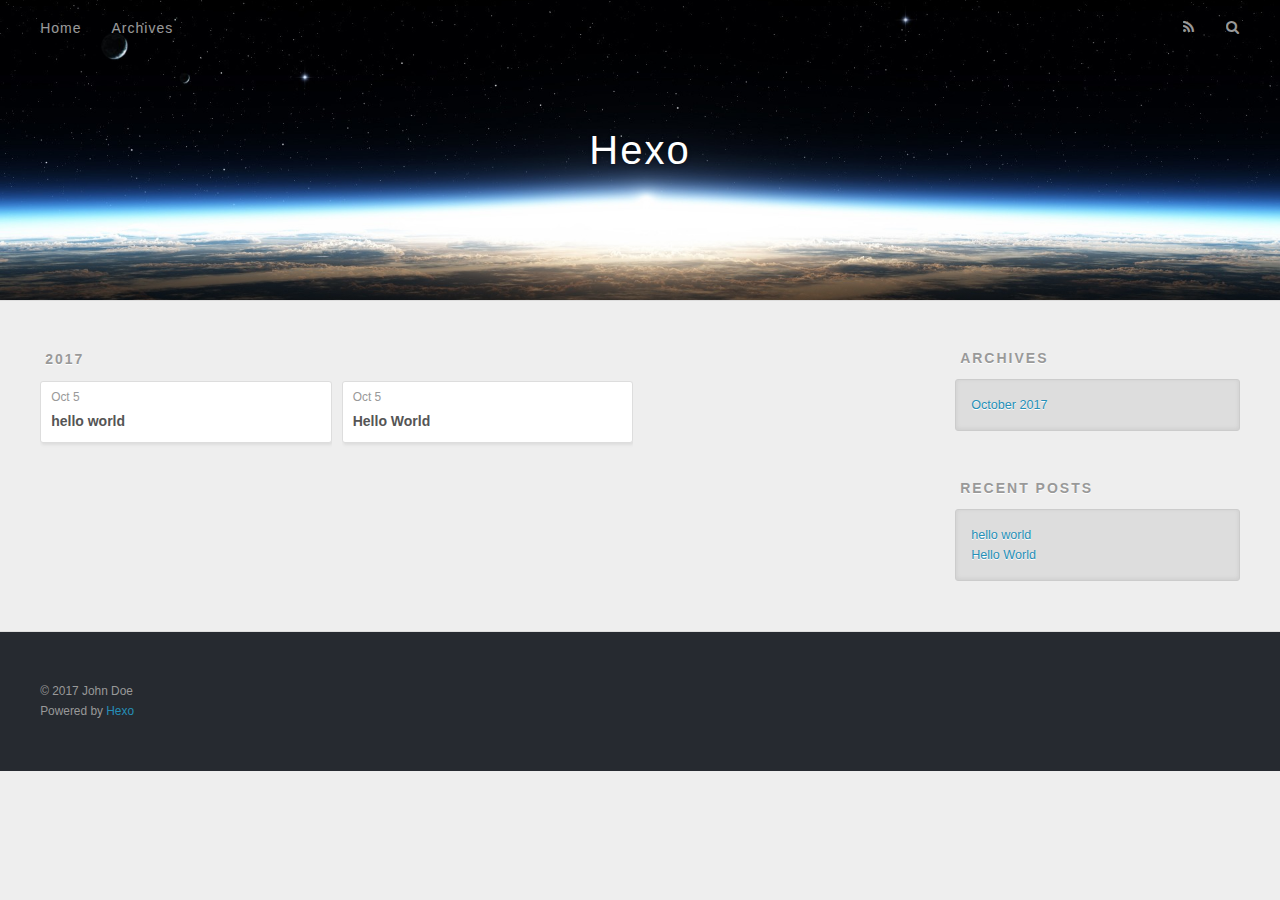
==== archives/index.html @ a2a3418a "Site updated: 2017-10-05 21:39:11" ====
<!DOCTYPE html>
<html>
<head>
  <meta charset="utf-8">
  
  <title>Archives | Hexo</title>
  <meta name="viewport" content="width=device-width, initial-scale=1, maximum-scale=1">
  <meta property="og:type" content="website">
<meta property="og:title" content="Hexo">
<meta property="og:url" content="http://yoursite.com/archives/index.html">
<meta property="og:site_name" content="Hexo">
<meta name="twitter:card" content="summary">
<meta name="twitter:title" content="Hexo">
  
    <link rel="alternate" href="/atom.xml" title="Hexo" type="application/atom+xml">
  
  
    <link rel="icon" href="/favicon.png">
  
  
    <link href="//fonts.googleapis.com/css?family=Source+Code+Pro" rel="stylesheet" type="text/css">
  
  <link rel="stylesheet" href="/css/style.css">
  

</head>

<body>
  <div id="container">
    <div id="wrap">
      <header id="header">
  <div id="banner"></div>
  <div id="header-outer" class="outer">
    <div id="header-title" class="inner">
      <h1 id="logo-wrap">
        <a href="/" id="logo">Hexo</a>
      </h1>
      
    </div>
    <div id="header-inner" class="inner">
      <nav id="main-nav">
        <a id="main-nav-toggle" class="nav-icon"></a>
        
          <a class="main-nav-link" href="/">Home</a>
        
          <a class="main-nav-link" href="/archives">Archives</a>
        
      </nav>
      <nav id="sub-nav">
        
          <a id="nav-rss-link" class="nav-icon" href="/atom.xml" title="RSS Feed"></a>
        
        <a id="nav-search-btn" class="nav-icon" title="Search"></a>
      </nav>
      <div id="search-form-wrap">
        <form action="//google.com/search" method="get" accept-charset="UTF-8" class="search-form"><input type="search" name="q" class="search-form-input" placeholder="Search"><button type="submit" class="search-form-submit">&#xF002;</button><input type="hidden" name="sitesearch" value="http://yoursite.com"></form>
      </div>
    </div>
  </div>
</header>
      <div class="outer">
        <section id="main">
  
  
    
    
      
      
      <section class="archives-wrap">
        <div class="archive-year-wrap">
          <a href="/archives/2017" class="archive-year">2017</a>
        </div>
        <div class="archives">
    
    <article class="archive-article archive-type-post">
  <div class="archive-article-inner">
    <header class="archive-article-header">
      <a href="/2017/10/05/hello-world-1/" class="archive-article-date">
  <time datetime="2017-10-05T12:43:26.000Z" itemprop="datePublished">Oct 5</time>
</a>
      
  
    <h1 itemprop="name">
      <a class="archive-article-title" href="/2017/10/05/hello-world-1/">hello world</a>
    </h1>
  

    </header>
  </div>
</article>
  
    
    
    <article class="archive-article archive-type-post">
  <div class="archive-article-inner">
    <header class="archive-article-header">
      <a href="/2017/10/05/hello-world/" class="archive-article-date">
  <time datetime="2017-10-05T12:37:55.850Z" itemprop="datePublished">Oct 5</time>
</a>
      
  
    <h1 itemprop="name">
      <a class="archive-article-title" href="/2017/10/05/hello-world/">Hello World</a>
    </h1>
  

    </header>
  </div>
</article>
  
  
    </div></section>
  

</section>
        
          <aside id="sidebar">
  
    

  
    

  
    
  
    
  <div class="widget-wrap">
    <h3 class="widget-title">Archives</h3>
    <div class="widget">
      <ul class="archive-list"><li class="archive-list-item"><a class="archive-list-link" href="/archives/2017/10/">October 2017</a></li></ul>
    </div>
  </div>


  
    
  <div class="widget-wrap">
    <h3 class="widget-title">Recent Posts</h3>
    <div class="widget">
      <ul>
        
          <li>
            <a href="/2017/10/05/hello-world-1/">hello world</a>
          </li>
        
          <li>
            <a href="/2017/10/05/hello-world/">Hello World</a>
          </li>
        
      </ul>
    </div>
  </div>

  
</aside>
        
      </div>
      <footer id="footer">
  
  <div class="outer">
    <div id="footer-info" class="inner">
      &copy; 2017 John Doe<br>
      Powered by <a href="http://hexo.io/" target="_blank">Hexo</a>
    </div>
  </div>
</footer>
    </div>
    <nav id="mobile-nav">
  
    <a href="/" class="mobile-nav-link">Home</a>
  
    <a href="/archives" class="mobile-nav-link">Archives</a>
  
</nav>
    

<script src="//ajax.googleapis.com/ajax/libs/jquery/2.0.3/jquery.min.js"></script>


  <link rel="stylesheet" href="/fancybox/jquery.fancybox.css">
  <script src="/fancybox/jquery.fancybox.pack.js"></script>


<script src="/js/script.js"></script>

  </div>
</body>
</html>
---- css/style.css ----
body {
  width: 100%;
}
body:before,
body:after {
  content: "";
  display: table;
}
body:after {
  clear: both;
}
html,
body,
div,
span,
applet,
object,
iframe,
h1,
h2,
h3,
h4,
h5,
h6,
p,
blockquote,
pre,
a,
abbr,
acronym,
address,
big,
cite,
code,
del,
dfn,
em,
img,
ins,
kbd,
q,
s,
samp,
small,
strike,
strong,
sub,
sup,
tt,
var,
dl,
dt,
dd,
ol,
ul,
li,
fieldset,
form,
label,
legend,
table,
caption,
tbody,
tfoot,
thead,
tr,
th,
td {
  margin: 0;
  padding: 0;
  border: 0;
  outline: 0;
  font-weight: inherit;
  font-style: inherit;
  font-family: inherit;
  font-size: 100%;
  vertical-align: baseline;
}
body {
  line-height: 1;
  color: #000;
  background: #fff;
}
ol,
ul {
  list-style: none;
}
table {
  border-collapse: separate;
  border-spacing: 0;
  vertical-align: middle;
}
caption,
th,
td {
  text-align: left;
  font-weight: normal;
  vertical-align: middle;
}
a img {
  border: none;
}
input,
button {
  margin: 0;
  padding: 0;
}
input::-moz-focus-inner,
button::-moz-focus-inner {
  border: 0;
  padding: 0;
}
@font-face {
  font-family: FontAwesome;
  font-style: normal;
  font-weight: normal;
  src: url("fonts/fontawesome-webfont.eot?v=#4.0.3");
  src: url("fonts/fontawesome-webfont.eot?#iefix&v=#4.0.3") format("embedded-opentype"), url("fonts/fontawesome-webfont.woff?v=#4.0.3") format("woff"), url("fonts/fontawesome-webfont.ttf?v=#4.0.3") format("truetype"), url("fonts/fontawesome-webfont.svg#fontawesomeregular?v=#4.0.3") format("svg");
}
html,
body,
#container {
  height: 100%;
}
body {
  background: #eee;
  font: 14px "Helvetica Neue", Helvetica, Arial, sans-serif;
  -webkit-text-size-adjust: 100%;
}
.outer {
  max-width: 1220px;
  margin: 0 auto;
  padding: 0 20px;
}
.outer:before,
.outer:after {
  content: "";
  display: table;
}
.outer:after {
  clear: both;
}
.inner {
  display: inline;
  float: left;
  width: 98.33333333333333%;
  margin: 0 0.833333333333333%;
}
.left,
.alignleft {
  float: left;
}
.right,
.alignright {
  float: right;
}
.clear {
  clear: both;
}
#container {
  position: relative;
}
.mobile-nav-on {
  overflow: hidden;
}
#wrap {
  height: 100%;
  width: 100%;
  position: absolute;
  top: 0;
  left: 0;
  -webkit-transition: 0.2s ease-out;
  -moz-transition: 0.2s ease-out;
  -ms-transition: 0.2s ease-out;
  transition: 0.2s ease-out;
  z-index: 1;
  background: #eee;
}
.mobile-nav-on #wrap {
  left: 280px;
}
@media screen and (min-width: 768px) {
  #main {
    display: inline;
    float: left;
    width: 73.33333333333333%;
    margin: 0 0.833333333333333%;
  }
}
.article-date,
.article-category-link,
.archive-year,
.widget-title {
  text-decoration: none;
  text-transform: uppercase;
  letter-spacing: 2px;
  color: #999;
  margin-bottom: 1em;
  margin-left: 5px;
  line-height: 1em;
  text-shadow: 0 1px #fff;
  font-weight: bold;
}
.article-inner,
.archive-article-inner {
  background: #fff;
  -webkit-box-shadow: 1px 2px 3px #ddd;
  box-shadow: 1px 2px 3px #ddd;
  border: 1px solid #ddd;
  border-radius: 3px;
}
.article-entry h1,
.widget h1 {
  font-size: 2em;
}
.article-entry h2,
.widget h2 {
  font-size: 1.5em;
}
.article-entry h3,
.widget h3 {
  font-size: 1.3em;
}
.article-entry h4,
.widget h4 {
  font-size: 1.2em;
}
.article-entry h5,
.widget h5 {
  font-size: 1em;
}
.article-entry h6,
.widget h6 {
  font-size: 1em;
  color: #999;
}
.article-entry hr,
.widget hr {
  border: 1px dashed #ddd;
}
.article-entry strong,
.widget strong {
  font-weight: bold;
}
.article-entry em,
.widget em,
.article-entry cite,
.widget cite {
  font-style: italic;
}
.article-entry sup,
.widget sup,
.article-entry sub,
.widget sub {
  font-size: 0.75em;
  line-height: 0;
  position: relative;
  vertical-align: baseline;
}
.article-entry sup,
.widget sup {
  top: -0.5em;
}
.article-entry sub,
.widget sub {
  bottom: -0.2em;
}
.article-entry small,
.widget small {
  font-size: 0.85em;
}
.article-entry acronym,
.widget acronym,
.article-entry abbr,
.widget abbr {
  border-bottom: 1px dotted;
}
.article-entry ul,
.widget ul,
.article-entry ol,
.widget ol,
.article-entry dl,
.widget dl {
  margin: 0 20px;
  line-height: 1.6em;
}
.article-entry ul ul,
.widget ul ul,
.article-entry ol ul,
.widget ol ul,
.article-entry ul ol,
.widget ul ol,
.article-entry ol ol,
.widget ol ol {
  margin-top: 0;
  margin-bottom: 0;
}
.article-entry ul,
.widget ul {
  list-style: disc;
}
.article-entry ol,
.widget ol {
  list-style: decimal;
}
.article-entry dt,
.widget dt {
  font-weight: bold;
}
#header {
  height: 300px;
  position: relative;
  border-bottom: 1px solid #ddd;
}
#header:before,
#header:after {
  content: "";
  position: absolute;
  left: 0;
  right: 0;
  height: 40px;
}
#header:before {
  top: 0;
  background: -webkit-linear-gradient(rgba(0,0,0,0.2), transparent);
  background: -moz-linear-gradient(rgba(0,0,0,0.2), transparent);
  background: -ms-linear-gradient(rgba(0,0,0,0.2), transparent);
  background: linear-gradient(rgba(0,0,0,0.2), transparent);
}
#header:after {
  bottom: 0;
  background: -webkit-linear-gradient(transparent, rgba(0,0,0,0.2));
  background: -moz-linear-gradient(transparent, rgba(0,0,0,0.2));
  background: -ms-linear-gradient(transparent, rgba(0,0,0,0.2));
  background: linear-gradient(transparent, rgba(0,0,0,0.2));
}
#header-outer {
  height: 100%;
  position: relative;
}
#header-inner {
  position: relative;
  overflow: hidden;
}
#banner {
  position: absolute;
  top: 0;
  left: 0;
  width: 100%;
  height: 100%;
  background: url("images/banner.jpg") center #000;
  -webkit-background-size: cover;
  -moz-background-size: cover;
  background-size: cover;
  z-index: -1;
}
#header-title {
  text-align: center;
  height: 40px;
  position: absolute;
  top: 50%;
  left: 0;
  margin-top: -20px;
}
#logo,
#subtitle {
  text-decoration: none;
  color: #fff;
  font-weight: 300;
  text-shadow: 0 1px 4px rgba(0,0,0,0.3);
}
#logo {
  font-size: 40px;
  line-height: 40px;
  letter-spacing: 2px;
}
#subtitle {
  font-size: 16px;
  line-height: 16px;
  letter-spacing: 1px;
}
#subtitle-wrap {
  margin-top: 16px;
}
#main-nav {
  float: left;
  margin-left: -15px;
}
.nav-icon,
.main-nav-link {
  float: left;
  color: #fff;
  opacity: 0.6;
  text-decoration: none;
  text-shadow: 0 1px rgba(0,0,0,0.2);
  -webkit-transition: opacity 0.2s;
  -moz-transition: opacity 0.2s;
  -ms-transition: opacity 0.2s;
  transition: opacity 0.2s;
  display: block;
  padding: 20px 15px;
}
.nav-icon:hover,
.main-nav-link:hover {
  opacity: 1;
}
.nav-icon {
  font-family: FontAwesome;
  text-align: center;
  font-size: 14px;
  width: 14px;
  height: 14px;
  padding: 20px 15px;
  position: relative;
  cursor: pointer;
}
.main-nav-link {
  font-weight: 300;
  letter-spacing: 1px;
}
@media screen and (max-width: 479px) {
  .main-nav-link {
    display: none;
  }
}
#main-nav-toggle {
  display: none;
}
#main-nav-toggle:before {
  content: "\f0c9";
}
@media screen and (max-width: 479px) {
  #main-nav-toggle {
    display: block;
  }
}
#sub-nav {
  float: right;
  margin-right: -15px;
}
#nav-rss-link:before {
  content: "\f09e";
}
#nav-search-btn:before {
  content: "\f002";
}
#search-form-wrap {
  position: absolute;
  top: 15px;
  width: 150px;
  height: 30px;
  right: -150px;
  opacity: 0;
  -webkit-transition: 0.2s ease-out;
  -moz-transition: 0.2s ease-out;
  -ms-transition: 0.2s ease-out;
  transition: 0.2s ease-out;
}
#search-form-wrap.on {
  opacity: 1;
  right: 0;
}
@media screen and (max-width: 479px) {
  #search-form-wrap {
    width: 100%;
    right: -100%;
  }
}
.search-form {
  position: absolute;
  top: 0;
  left: 0;
  right: 0;
  background: #fff;
  padding: 5px 15px;
  border-radius: 15px;
  -webkit-box-shadow: 0 0 10px rgba(0,0,0,0.3);
  box-shadow: 0 0 10px rgba(0,0,0,0.3);
}
.search-form-input {
  border: none;
  background: none;
  color: #555;
  width: 100%;
  font: 13px "Helvetica Neue", Helvetica, Arial, sans-serif;
  outline: none;
}
.search-form-input::-webkit-search-results-decoration,
.search-form-input::-webkit-search-cancel-button {
  -webkit-appearance: none;
}
.search-form-submit {
  position: absolute;
  top: 50%;
  right: 10px;
  margin-top: -7px;
  font: 13px FontAwesome;
  border: none;
  background: none;
  color: #bbb;
  cursor: pointer;
}
.search-form-submit:hover,
.search-form-submit:focus {
  color: #777;
}
.article {
  margin: 50px 0;
}
.article-inner {
  overflow: hidden;
}
.article-meta:before,
.article-meta:after {
  content: "";
  display: table;
}
.article-meta:after {
  clear: both;
}
.article-date {
  float: left;
}
.article-category {
  float: left;
  line-height: 1em;
  color: #ccc;
  text-shadow: 0 1px #fff;
  margin-left: 8px;
}
.article-category:before {
  content: "\2022";
}
.article-category-link {
  margin: 0 12px 1em;
}
.article-header {
  padding: 20px 20px 0;
}
.article-title {
  text-decoration: none;
  font-size: 2em;
  font-weight: bold;
  color: #555;
  line-height: 1.1em;
  -webkit-transition: color 0.2s;
  -moz-transition: color 0.2s;
  -ms-transition: color 0.2s;
  transition: color 0.2s;
}
a.article-title:hover {
  color: #258fb8;
}
.article-entry {
  color: #555;
  padding: 0 20px;
}
.article-entry:before,
.article-entry:after {
  content: "";
  display: table;
}
.article-entry:after {
  clear: both;
}
.article-entry p,
.article-entry table {
  line-height: 1.6em;
  margin: 1.6em 0;
}
.article-entry h1,
.article-entry h2,
.article-entry h3,
.article-entry h4,
.article-entry h5,
.article-entry h6 {
  font-weight: bold;
}
.article-entry h1,
.article-entry h2,
.article-entry h3,
.article-entry h4,
.article-entry h5,
.article-entry h6 {
  line-height: 1.1em;
  margin: 1.1em 0;
}
.article-entry a {
  color: #258fb8;
  text-decoration: none;
}
.article-entry a:hover {
  text-decoration: underline;
}
.article-entry ul,
.article-entry ol,
.article-entry dl {
  margin-top: 1.6em;
  margin-bottom: 1.6em;
}
.article-entry img,
.article-entry video {
  max-width: 100%;
  height: auto;
  display: block;
  margin: auto;
}
.article-entry iframe {
  border: none;
}
.article-entry table {
  width: 100%;
  border-collapse: collapse;
  border-spacing: 0;
}
.article-entry th {
  font-weight: bold;
  border-bottom: 3px solid #ddd;
  padding-bottom: 0.5em;
}
.article-entry td {
  border-bottom: 1px solid #ddd;
  padding: 10px 0;
}
.article-entry blockquote {
  font-family: Georgia, "Times New Roman", serif;
  font-size: 1.4em;
  margin: 1.6em 20px;
  text-align: center;
}
.article-entry blockquote footer {
  font-size: 14px;
  margin: 1.6em 0;
  font-family: "Helvetica Neue", Helvetica, Arial, sans-serif;
}
.article-entry blockquote footer cite:before {
  content: "—";
  padding: 0 0.5em;
}
.article-entry .pullquote {
  text-align: left;
  width: 45%;
  margin: 0;
}
.article-entry .pullquote.left {
  margin-left: 0.5em;
  margin-right: 1em;
}
.article-entry .pullquote.right {
  margin-right: 0.5em;
  margin-left: 1em;
}
.article-entry .caption {
  color: #999;
  display: block;
  font-size: 0.9em;
  margin-top: 0.5em;
  position: relative;
  text-align: center;
}
.article-entry .video-container {
  position: relative;
  padding-top: 56.25%;
  height: 0;
  overflow: hidden;
}
.article-entry .video-container iframe,
.article-entry .video-container object,
.article-entry .video-container embed {
  position: absolute;
  top: 0;
  left: 0;
  width: 100%;
  height: 100%;
  margin-top: 0;
}
.article-more-link a {
  display: inline-block;
  line-height: 1em;
  padding: 6px 15px;
  border-radius: 15px;
  background: #eee;
  color: #999;
  text-shadow: 0 1px #fff;
  text-decoration: none;
}
.article-more-link a:hover {
  background: #258fb8;
  color: #fff;
  text-decoration: none;
  text-shadow: 0 1px #1e7293;
}
.article-footer {
  font-size: 0.85em;
  line-height: 1.6em;
  border-top: 1px solid #ddd;
  padding-top: 1.6em;
  margin: 0 20px 20px;
}
.article-footer:before,
.article-footer:after {
  content: "";
  display: table;
}
.article-footer:after {
  clear: both;
}
.article-footer a {
  color: #999;
  text-decoration: none;
}
.article-footer a:hover {
  color: #555;
}
.article-tag-list-item {
  float: left;
  margin-right: 10px;
}
.article-tag-list-link:before {
  content: "#";
}
.article-comment-link {
  float: right;
}
.article-comment-link:before {
  content: "\f075";
  font-family: FontAwesome;
  padding-right: 8px;
}
.article-share-link {
  cursor: pointer;
  float: right;
  margin-left: 20px;
}
.article-share-link:before {
  content: "\f064";
  font-family: FontAwesome;
  padding-right: 6px;
}
#article-nav {
  position: relative;
}
#article-nav:before,
#article-nav:after {
  content: "";
  display: table;
}
#article-nav:after {
  clear: both;
}
@media screen and (min-width: 768px) {
  #article-nav {
    margin: 50px 0;
  }
  #article-nav:before {
    width: 8px;
    height: 8px;
    position: absolute;
    top: 50%;
    left: 50%;
    margin-top: -4px;
    margin-left: -4px;
    content: "";
    border-radius: 50%;
    background: #ddd;
    -webkit-box-shadow: 0 1px 2px #fff;
    box-shadow: 0 1px 2px #fff;
  }
}
.article-nav-link-wrap {
  text-decoration: none;
  text-shadow: 0 1px #fff;
  color: #999;
  -webkit-box-sizing: border-box;
  -moz-box-sizing: border-box;
  box-sizing: border-box;
  margin-top: 50px;
  text-align: center;
  display: block;
}
.article-nav-link-wrap:hover {
  color: #555;
}
@media screen and (min-width: 768px) {
  .article-nav-link-wrap {
    width: 50%;
    margin-top: 0;
  }
}
@media screen and (min-width: 768px) {
  #article-nav-newer {
    float: left;
    text-align: right;
    padding-right: 20px;
  }
}
@media screen and (min-width: 768px) {
  #article-nav-older {
    float: right;
    text-align: left;
    padding-left: 20px;
  }
}
.article-nav-caption {
  text-transform: uppercase;
  letter-spacing: 2px;
  color: #ddd;
  line-height: 1em;
  font-weight: bold;
}
#article-nav-newer .article-nav-caption {
  margin-right: -2px;
}
.article-nav-title {
  font-size: 0.85em;
  line-height: 1.6em;
  margin-top: 0.5em;
}
.article-share-box {
  position: absolute;
  display: none;
  background: #fff;
  -webkit-box-shadow: 1px 2px 10px rgba(0,0,0,0.2);
  box-shadow: 1px 2px 10px rgba(0,0,0,0.2);
  border-radius: 3px;
  margin-left: -145px;
  overflow: hidden;
  z-index: 1;
}
.article-share-box.on {
  display: block;
}
.article-share-input {
  width: 100%;
  background: none;
  -webkit-box-sizing: border-box;
  -moz-box-sizing: border-box;
  box-sizing: border-box;
  font: 14px "Helvetica Neue", Helvetica, Arial, sans-serif;
  padding: 0 15px;
  color: #555;
  outline: none;
  border: 1px solid #ddd;
  border-radius: 3px 3px 0 0;
  height: 36px;
  line-height: 36px;
}
.article-share-links {
  background: #eee;
}
.article-share-links:before,
.article-share-links:after {
  content: "";
  display: table;
}
.article-share-links:after {
  clear: both;
}
.article-share-twitter,
.article-share-facebook,
.article-share-pinterest,
.article-share-google {
  width: 50px;
  height: 36px;
  display: block;
  float: left;
  position: relative;
  color: #999;
  text-shadow: 0 1px #fff;
}
.article-share-twitter:before,
.article-share-facebook:before,
.article-share-pinterest:before,
.article-share-google:before {
  font-size: 20px;
  font-family: FontAwesome;
  width: 20px;
  height: 20px;
  position: absolute;
  top: 50%;
  left: 50%;
  margin-top: -10px;
  margin-left: -10px;
  text-align: center;
}
.article-share-twitter:hover,
.article-share-facebook:hover,
.article-share-pinterest:hover,
.article-share-google:hover {
  color: #fff;
}
.article-share-twitter:before {
  content: "\f099";
}
.article-share-twitter:hover {
  background: #00aced;
  text-shadow: 0 1px #008abe;
}
.article-share-facebook:before {
  content: "\f09a";
}
.article-share-facebook:hover {
  background: #3b5998;
  text-shadow: 0 1px #2f477a;
}
.article-share-pinterest:before {
  content: "\f0d2";
}
.article-share-pinterest:hover {
  background: #cb2027;
  text-shadow: 0 1px #a21a1f;
}
.article-share-google:before {
  content: "\f0d5";
}
.article-share-google:hover {
  background: #dd4b39;
  text-shadow: 0 1px #be3221;
}
.article-gallery {
  background: #000;
  position: relative;
}
.article-gallery-photos {
  position: relative;
  overflow: hidden;
}
.article-gallery-img {
  display: none;
  max-width: 100%;
}
.article-gallery-img:first-child {
  display: block;
}
.article-gallery-img.loaded {
  position: absolute;
  display: block;
}
.article-gallery-img img {
  display: block;
  max-width: 100%;
  margin: 0 auto;
}
#comments {
  background: #fff;
  -webkit-box-shadow: 1px 2px 3px #ddd;
  box-shadow: 1px 2px 3px #ddd;
  padding: 20px;
  border: 1px solid #ddd;
  border-radius: 3px;
  margin: 50px 0;
}
#comments a {
  color: #258fb8;
}
.archives-wrap {
  margin: 50px 0;
}
.archives:before,
.archives:after {
  content: "";
  display: table;
}
.archives:after {
  clear: both;
}
.archive-year-wrap {
  margin-bottom: 1em;
}
.archives {
  -webkit-column-gap: 10px;
  -moz-column-gap: 10px;
  column-gap: 10px;
}
@media screen and (min-width: 480px) and (max-width: 767px) {
  .archives {
    -webkit-column-count: 2;
    -moz-column-count: 2;
    column-count: 2;
  }
}
@media screen and (min-width: 768px) {
  .archives {
    -webkit-column-count: 3;
    -moz-column-count: 3;
    column-count: 3;
  }
}
.archive-article {
  -webkit-column-break-inside: avoid;
  page-break-inside: avoid;
  overflow: hidden;
  break-inside: avoid-column;
}
.archive-article-inner {
  padding: 10px;
  margin-bottom: 15px;
}
.archive-article-title {
  text-decoration: none;
  font-weight: bold;
  color: #555;
  -webkit-transition: color 0.2s;
  -moz-transition: color 0.2s;
  -ms-transition: color 0.2s;
  transition: color 0.2s;
  line-height: 1.6em;
}
.archive-article-title:hover {
  color: #258fb8;
}
.archive-article-footer {
  margin-top: 1em;
}
.archive-article-date {
  color: #999;
  text-decoration: none;
  font-size: 0.85em;
  line-height: 1em;
  margin-bottom: 0.5em;
  display: block;
}
#page-nav {
  margin: 50px auto;
  background: #fff;
  -webkit-box-shadow: 1px 2px 3px #ddd;
  box-shadow: 1px 2px 3px #ddd;
  border: 1px solid #ddd;
  border-radius: 3px;
  text-align: center;
  color: #999;
  overflow: hidden;
}
#page-nav:before,
#page-nav:after {
  content: "";
  display: table;
}
#page-nav:after {
  clear: both;
}
#page-nav a,
#page-nav span {
  padding: 10px 20px;
  line-height: 1;
  height: 2ex;
}
#page-nav a {
  color: #999;
  text-decoration: none;
}
#page-nav a:hover {
  background: #999;
  color: #fff;
}
#page-nav .prev {
  float: left;
}
#page-nav .next {
  float: right;
}
#page-nav .page-number {
  display: inline-block;
}
@media screen and (max-width: 479px) {
  #page-nav .page-number {
    display: none;
  }
}
#page-nav .current {
  color: #555;
  font-weight: bold;
}
#page-nav .space {
  color: #ddd;
}
#footer {
  background: #262a30;
  padding: 50px 0;
  border-top: 1px solid #ddd;
  color: #999;
}
#footer a {
  color: #258fb8;
  text-decoration: none;
}
#footer a:hover {
  text-decoration: underline;
}
#footer-info {
  line-height: 1.6em;
  font-size: 0.85em;
}
.article-entry pre,
.article-entry .highlight {
  background: #2d2d2d;
  margin: 0 -20px;
  padding: 15px 20px;
  border-style: solid;
  border-color: #ddd;
  border-width: 1px 0;
  overflow: auto;
  color: #ccc;
  line-height: 22.400000000000002px;
}
.article-entry .highlight .gutter pre,
.article-entry .gist .gist-file .gist-data .line-numbers {
  color: #666;
  font-size: 0.85em;
}
.article-entry pre,
.article-entry code {
  font-family: "Source Code Pro", Consolas, Monaco, Menlo, Consolas, monospace;
}
.article-entry code {
  background: #eee;
  text-shadow: 0 1px #fff;
  padding: 0 0.3em;
}
.article-entry pre code {
  background: none;
  text-shadow: none;
  padding: 0;
}
.article-entry .highlight pre {
  border: none;
  margin: 0;
  padding: 0;
}
.article-entry .highlight table {
  margin: 0;
  width: auto;
}
.article-entry .highlight td {
  border: none;
  padding: 0;
}
.article-entry .highlight figcaption {
  font-size: 0.85em;
  color: #999;
  line-height: 1em;
  margin-bottom: 1em;
}
.article-entry .highlight figcaption:before,
.article-entry .highlight figcaption:after {
  content: "";
  display: table;
}
.article-entry .highlight figcaption:after {
  clear: both;
}
.article-entry .highlight figcaption a {
  float: right;
}
.article-entry .highlight .gutter pre {
  text-align: right;
  padding-right: 20px;
}
.article-entry .highlight .line {
  height: 22.400000000000002px;
}
.article-entry .highlight .line.marked {
  background: #515151;
}
.article-entry .gist {
  margin: 0 -20px;
  border-style: solid;
  border-color: #ddd;
  border-width: 1px 0;
  background: #2d2d2d;
  padding: 15px 20px 15px 0;
}
.article-entry .gist .gist-file {
  border: none;
  font-family: "Source Code Pro", Consolas, Monaco, Menlo, Consolas, monospace;
  margin: 0;
}
.article-entry .gist .gist-file .gist-data {
  background: none;
  border: none;
}
.article-entry .gist .gist-file .gist-data .line-numbers {
  background: none;
  border: none;
  padding: 0 20px 0 0;
}
.article-entry .gist .gist-file .gist-data .line-data {
  padding: 0 !important;
}
.article-entry .gist .gist-file .highlight {
  margin: 0;
  padding: 0;
  border: none;
}
.article-entry .gist .gist-file .gist-meta {
  background: #2d2d2d;
  color: #999;
  font: 0.85em "Helvetica Neue", Helvetica, Arial, sans-serif;
  text-shadow: 0 0;
  padding: 0;
  margin-top: 1em;
  margin-left: 20px;
}
.article-entry .gist .gist-file .gist-meta a {
  color: #258fb8;
  font-weight: normal;
}
.article-entry .gist .gist-file .gist-meta a:hover {
  text-decoration: underline;
}
pre .comment,
pre .title {
  color: #999;
}
pre .variable,
pre .attribute,
pre .tag,
pre .regexp,
pre .ruby .constant,
pre .xml .tag .title,
pre .xml .pi,
pre .xml .doctype,
pre .html .doctype,
pre .css .id,
pre .css .class,
pre .css .pseudo {
  color: #f2777a;
}
pre .number,
pre .preprocessor,
pre .built_in,
pre .literal,
pre .params,
pre .constant {
  color: #f99157;
}
pre .class,
pre .ruby .class .title,
pre .css .rules .attribute {
  color: #9c9;
}
pre .string,
pre .value,
pre .inheritance,
pre .header,
pre .ruby .symbol,
pre .xml .cdata {
  color: #9c9;
}
pre .css .hexcolor {
  color: #6cc;
}
pre .function,
pre .python .decorator,
pre .python .title,
pre .ruby .function .title,
pre .ruby .title .keyword,
pre .perl .sub,
pre .javascript .title,
pre .coffeescript .title {
  color: #69c;
}
pre .keyword,
pre .javascript .function {
  color: #c9c;
}
@media screen and (max-width: 479px) {
  #mobile-nav {
    position: absolute;
    top: 0;
    left: 0;
    width: 280px;
    height: 100%;
    background: #191919;
    border-right: 1px solid #fff;
  }
}
@media screen and (max-width: 479px) {
  .mobile-nav-link {
    display: block;
    color: #999;
    text-decoration: none;
    padding: 15px 20px;
    font-weight: bold;
  }
  .mobile-nav-link:hover {
    color: #fff;
  }
}
@media screen and (min-width: 768px) {
  #sidebar {
    display: inline;
    float: left;
    width: 23.333333333333332%;
    margin: 0 0.833333333333333%;
  }
}
.widget-wrap {
  margin: 50px 0;
}
.widget {
  color: #777;
  text-shadow: 0 1px #fff;
  background: #ddd;
  -webkit-box-shadow: 0 -1px 4px #ccc inset;
  box-shadow: 0 -1px 4px #ccc inset;
  border: 1px solid #ccc;
  padding: 15px;
  border-radius: 3px;
}
.widget a {
  color: #258fb8;
  text-decoration: none;
}
.widget a:hover {
  text-decoration: underline;
}
.widget ul ul,
.widget ol ul,
.widget dl ul,
.widget ul ol,
.widget ol ol,
.widget dl ol,
.widget ul dl,
.widget ol dl,
.widget dl dl {
  margin-left: 15px;
  list-style: disc;
}
.widget {
  line-height: 1.6em;
  word-wrap: break-word;
  font-size: 0.9em;
}
.widget ul,
.widget ol {
  list-style: none;
  margin: 0;
}
.widget ul ul,
.widget ol ul,
.widget ul ol,
.widget ol ol {
  margin: 0 20px;
}
.widget ul ul,
.widget ol ul {
  list-style: disc;
}
.widget ul ol,
.widget ol ol {
  list-style: decimal;
}
.category-list-count,
.tag-list-count,
.archive-list-count {
  padding-left: 5px;
  color: #999;
  font-size: 0.85em;
}
.category-list-count:before,
.tag-list-count:before,
.archive-list-count:before {
  content: "(";
}
.category-list-count:after,
.tag-list-count:after,
.archive-list-count:after {
  content: ")";
}
.tagcloud a {
  margin-right: 5px;
  display: inline-block;
}
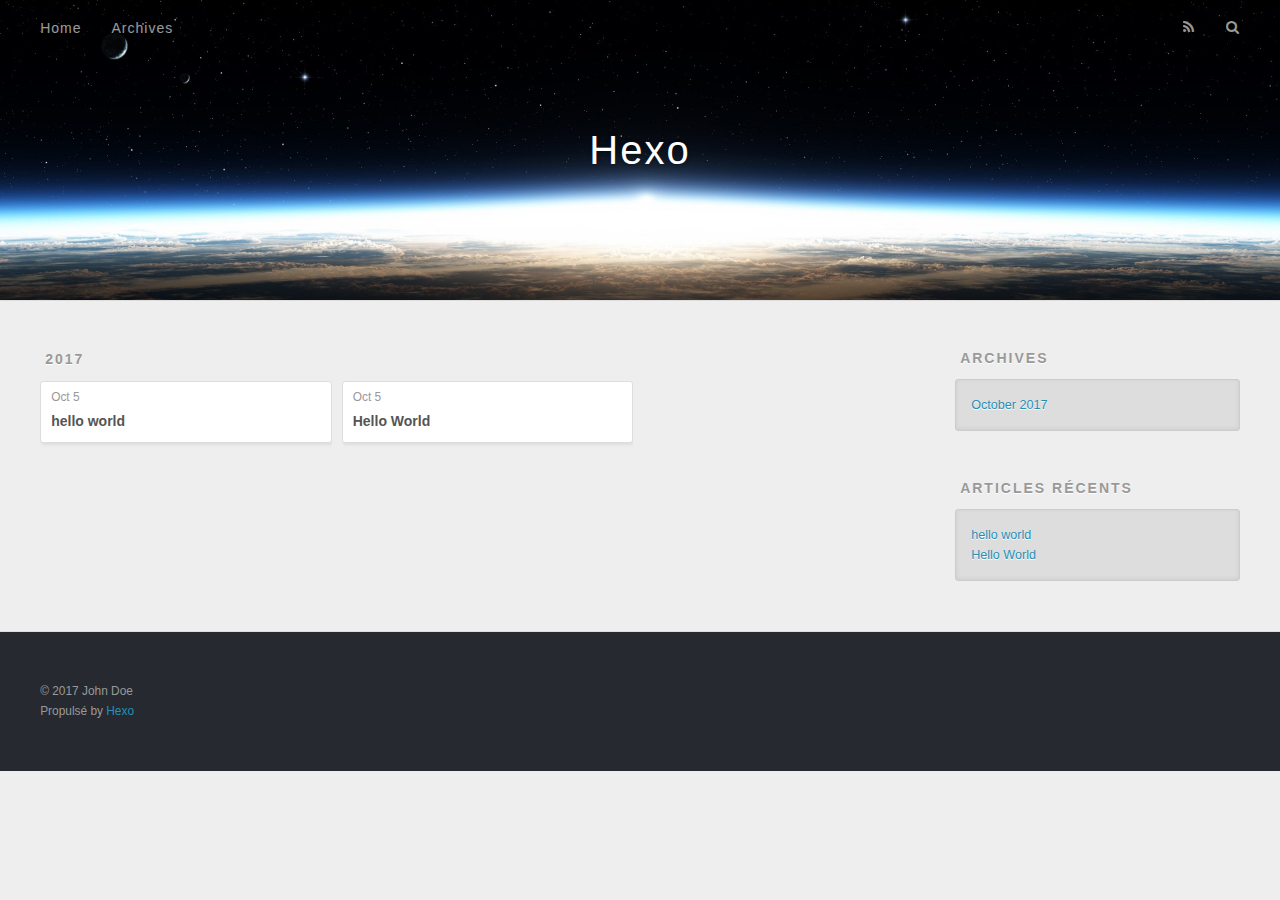
==== commit ee731d2b: "Site updated: 2017-10-05 21:44:54" ====
--- a/archives/index.html
+++ b/archives/index.html
@@ -48,9 +48,9 @@
       </nav>
       <nav id="sub-nav">
         
-          <a id="nav-rss-link" class="nav-icon" href="/atom.xml" title="RSS Feed"></a>
+          <a id="nav-rss-link" class="nav-icon" href="/atom.xml" title="Flux RSS"></a>
         
-        <a id="nav-search-btn" class="nav-icon" title="Search"></a>
+        <a id="nav-search-btn" class="nav-icon" title="Rechercher"></a>
       </nav>
       <div id="search-form-wrap">
         <form action="//google.com/search" method="get" accept-charset="UTF-8" class="search-form"><input type="search" name="q" class="search-form-input" placeholder="Search"><button type="submit" class="search-form-submit">&#xF002;</button><input type="hidden" name="sitesearch" value="http://yoursite.com"></form>
@@ -136,7 +136,7 @@
   
     
   <div class="widget-wrap">
-    <h3 class="widget-title">Recent Posts</h3>
+    <h3 class="widget-title">Articles récents</h3>
     <div class="widget">
       <ul>
         
@@ -161,7 +161,7 @@
   <div class="outer">
     <div id="footer-info" class="inner">
       &copy; 2017 John Doe<br>
-      Powered by <a href="http://hexo.io/" target="_blank">Hexo</a>
+      Propulsé by <a href="http://hexo.io/" target="_blank">Hexo</a>
     </div>
   </div>
 </footer>
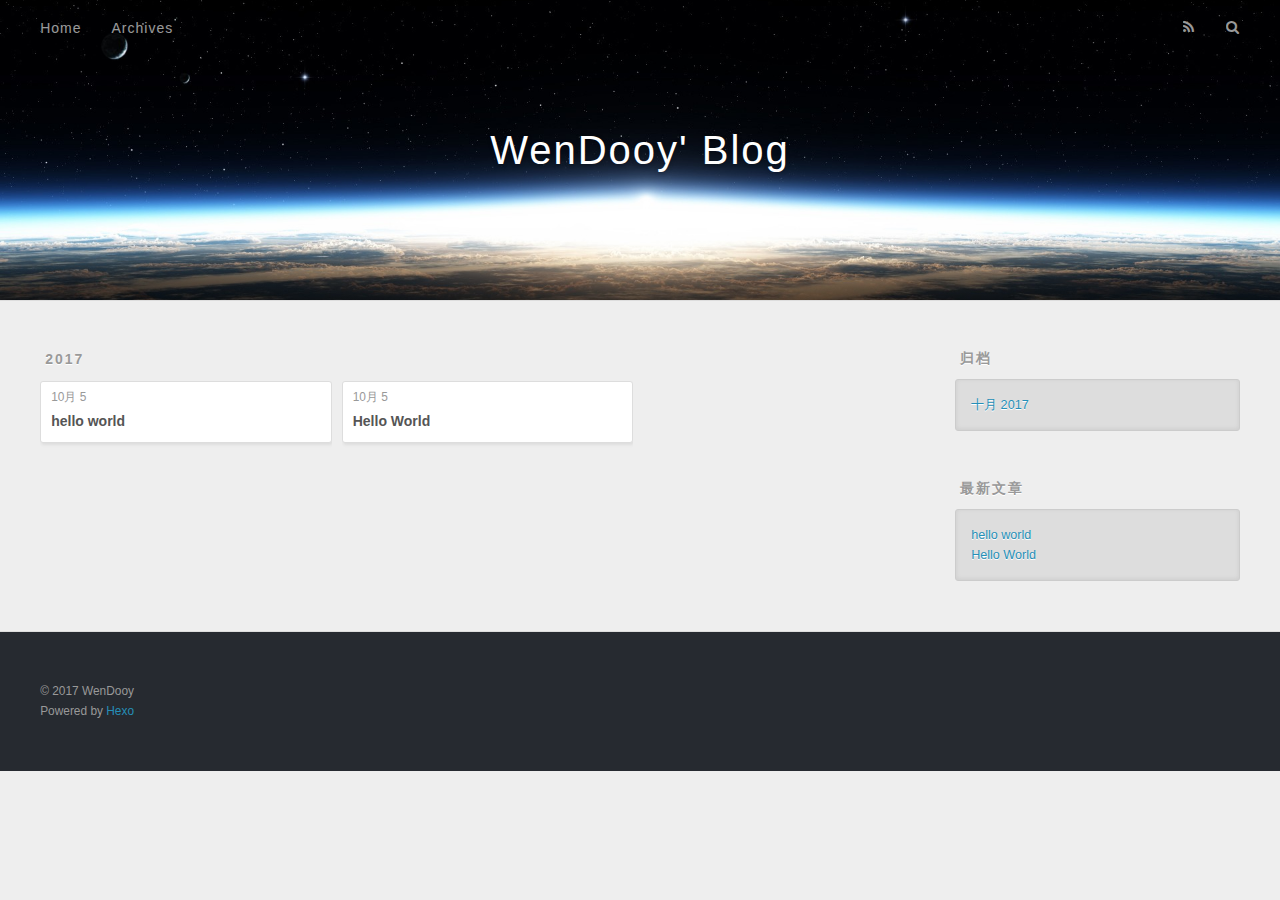
==== commit 35a988e7: "Site updated: 2017-10-07 12:35:25" ====
--- a/archives/index.html
+++ b/archives/index.html
@@ -3,16 +3,20 @@
 <head>
   <meta charset="utf-8">
   
-  <title>Archives | Hexo</title>
+  <title>归档 | WenDooy&#39; Blog</title>
   <meta name="viewport" content="width=device-width, initial-scale=1, maximum-scale=1">
-  <meta property="og:type" content="website">
-<meta property="og:title" content="Hexo">
-<meta property="og:url" content="http://yoursite.com/archives/index.html">
-<meta property="og:site_name" content="Hexo">
+  <meta name="description" content="Il faut être l&apos;homme de la pluie et l&apos;enfant du beau temps.">
+<meta property="og:type" content="website">
+<meta property="og:title" content="WenDooy&#39; Blog">
+<meta property="og:url" content="https://wendooy.github.io/archives/index.html">
+<meta property="og:site_name" content="WenDooy&#39; Blog">
+<meta property="og:description" content="Il faut être l&apos;homme de la pluie et l&apos;enfant du beau temps.">
+<meta property="og:locale" content="zh-CN">
 <meta name="twitter:card" content="summary">
-<meta name="twitter:title" content="Hexo">
+<meta name="twitter:title" content="WenDooy&#39; Blog">
+<meta name="twitter:description" content="Il faut être l&apos;homme de la pluie et l&apos;enfant du beau temps.">
   
-    <link rel="alternate" href="/atom.xml" title="Hexo" type="application/atom+xml">
+    <link rel="alternate" href="/atom.xml" title="WenDooy&#39; Blog" type="application/atom+xml">
   
   
     <link rel="icon" href="/favicon.png">
@@ -33,7 +37,7 @@
   <div id="header-outer" class="outer">
     <div id="header-title" class="inner">
       <h1 id="logo-wrap">
-        <a href="/" id="logo">Hexo</a>
+        <a href="/" id="logo">WenDooy&#39; Blog</a>
       </h1>
       
     </div>
@@ -48,12 +52,12 @@
       </nav>
       <nav id="sub-nav">
         
-          <a id="nav-rss-link" class="nav-icon" href="/atom.xml" title="Flux RSS"></a>
+          <a id="nav-rss-link" class="nav-icon" href="/atom.xml" title="RSS Feed"></a>
         
-        <a id="nav-search-btn" class="nav-icon" title="Rechercher"></a>
+        <a id="nav-search-btn" class="nav-icon" title="搜索"></a>
       </nav>
       <div id="search-form-wrap">
-        <form action="//google.com/search" method="get" accept-charset="UTF-8" class="search-form"><input type="search" name="q" class="search-form-input" placeholder="Search"><button type="submit" class="search-form-submit">&#xF002;</button><input type="hidden" name="sitesearch" value="http://yoursite.com"></form>
+        <form action="//google.com/search" method="get" accept-charset="UTF-8" class="search-form"><input type="search" name="q" class="search-form-input" placeholder="Search"><button type="submit" class="search-form-submit">&#xF002;</button><input type="hidden" name="sitesearch" value="https://wendooy.github.io"></form>
       </div>
     </div>
   </div>
@@ -76,7 +80,7 @@
   <div class="archive-article-inner">
     <header class="archive-article-header">
       <a href="/2017/10/05/hello-world-1/" class="archive-article-date">
-  <time datetime="2017-10-05T12:43:26.000Z" itemprop="datePublished">Oct 5</time>
+  <time datetime="2017-10-05T12:43:26.000Z" itemprop="datePublished">10月 5</time>
 </a>
       
   
@@ -95,7 +99,7 @@
   <div class="archive-article-inner">
     <header class="archive-article-header">
       <a href="/2017/10/05/hello-world/" class="archive-article-date">
-  <time datetime="2017-10-05T12:37:55.850Z" itemprop="datePublished">Oct 5</time>
+  <time datetime="2017-10-05T12:37:55.850Z" itemprop="datePublished">10月 5</time>
 </a>
       
   
@@ -126,9 +130,9 @@
   
     
   <div class="widget-wrap">
-    <h3 class="widget-title">Archives</h3>
+    <h3 class="widget-title">归档</h3>
     <div class="widget">
-      <ul class="archive-list"><li class="archive-list-item"><a class="archive-list-link" href="/archives/2017/10/">October 2017</a></li></ul>
+      <ul class="archive-list"><li class="archive-list-item"><a class="archive-list-link" href="/archives/2017/10/">十月 2017</a></li></ul>
     </div>
   </div>
 
@@ -136,7 +140,7 @@
   
     
   <div class="widget-wrap">
-    <h3 class="widget-title">Articles récents</h3>
+    <h3 class="widget-title">最新文章</h3>
     <div class="widget">
       <ul>
         
@@ -160,8 +164,8 @@
   
   <div class="outer">
     <div id="footer-info" class="inner">
-      &copy; 2017 John Doe<br>
-      Propulsé by <a href="http://hexo.io/" target="_blank">Hexo</a>
+      &copy; 2017 WenDooy<br>
+      Powered by <a href="http://hexo.io/" target="_blank">Hexo</a>
     </div>
   </div>
 </footer>
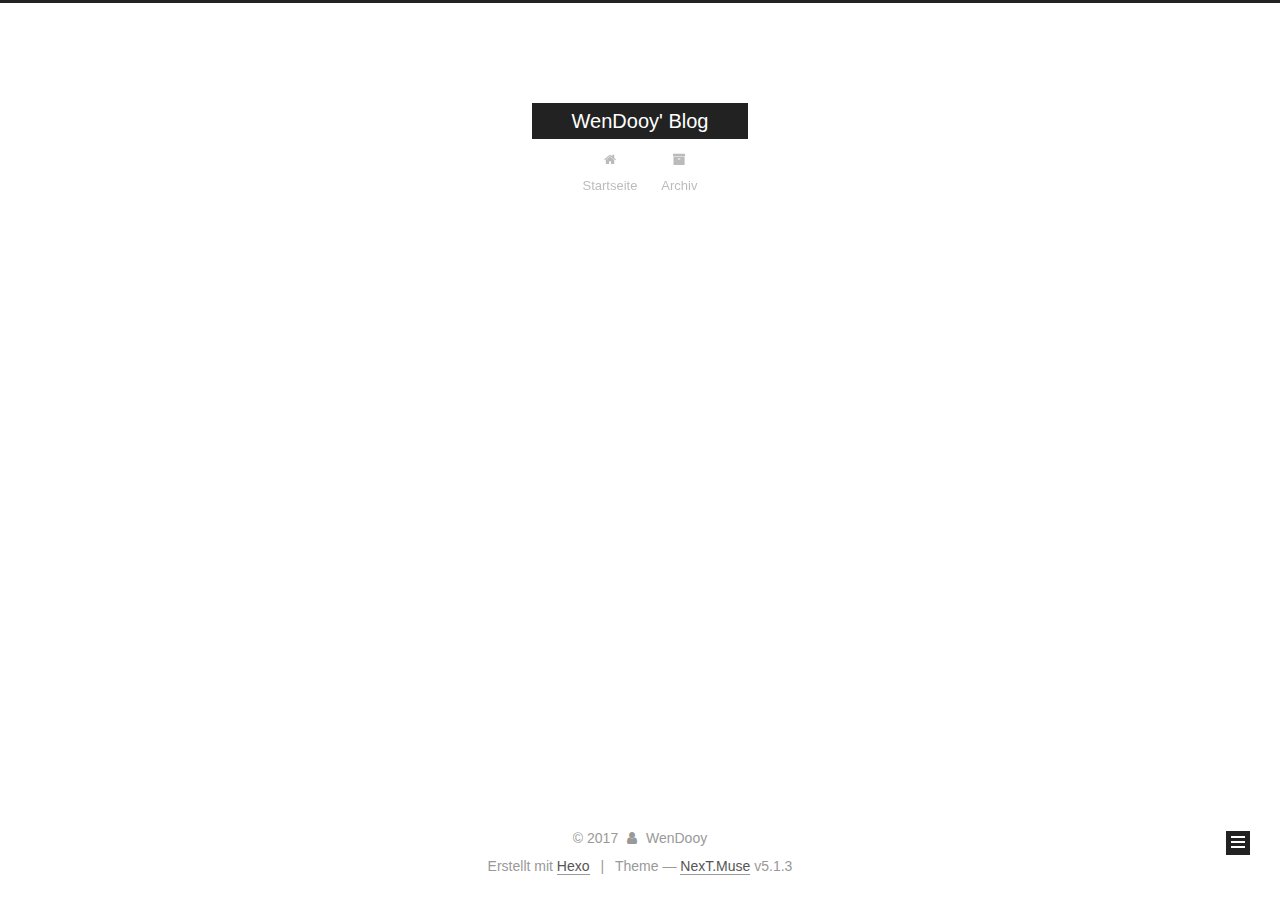
==== commit c679a4a3: "Site updated: 2017-10-11 22:48:08" ====
--- a/archives/index.html
+++ b/archives/index.html
@@ -1,11 +1,85 @@
 <!DOCTYPE html>
-<html>
+
+
+
+  
+
+
+<html class="theme-next muse use-motion" lang="zh-CN">
 <head>
-  <meta charset="utf-8">
-  
-  <title>归档 | WenDooy&#39; Blog</title>
-  <meta name="viewport" content="width=device-width, initial-scale=1, maximum-scale=1">
-  <meta name="description" content="Il faut être l&apos;homme de la pluie et l&apos;enfant du beau temps.">
+  <meta charset="UTF-8"/>
+<meta http-equiv="X-UA-Compatible" content="IE=edge" />
+<meta name="viewport" content="width=device-width, initial-scale=1, maximum-scale=1"/>
+<meta name="theme-color" content="#222">
+
+
+
+
+
+
+
+
+
+<meta http-equiv="Cache-Control" content="no-transform" />
+<meta http-equiv="Cache-Control" content="no-siteapp" />
+
+
+
+
+
+
+
+
+
+
+
+
+
+
+
+
+  
+  
+  <link href="/lib/fancybox/source/jquery.fancybox.css?v=2.1.5" rel="stylesheet" type="text/css" />
+
+
+
+
+
+
+
+<link href="/lib/font-awesome/css/font-awesome.min.css?v=4.6.2" rel="stylesheet" type="text/css" />
+
+<link href="/css/main.css?v=5.1.3" rel="stylesheet" type="text/css" />
+
+
+  <link rel="apple-touch-icon" sizes="180x180" href="/images/apple-touch-icon-next.png?v=5.1.3">
+
+
+  <link rel="icon" type="image/png" sizes="32x32" href="/images/favicon-32x32-next.png?v=5.1.3">
+
+
+  <link rel="icon" type="image/png" sizes="16x16" href="/images/favicon-16x16-next.png?v=5.1.3">
+
+
+  <link rel="mask-icon" href="/images/logo.svg?v=5.1.3" color="#222">
+
+
+
+
+
+  <meta name="keywords" content="Hexo, NexT" />
+
+
+
+
+
+
+
+
+
+
+<meta name="description" content="Il faut être l&apos;homme de la pluie et l&apos;enfant du beau temps.">
 <meta property="og:type" content="website">
 <meta property="og:title" content="WenDooy&#39; Blog">
 <meta property="og:url" content="https://wendooy.github.io/archives/index.html">
@@ -15,179 +89,491 @@
 <meta name="twitter:card" content="summary">
 <meta name="twitter:title" content="WenDooy&#39; Blog">
 <meta name="twitter:description" content="Il faut être l&apos;homme de la pluie et l&apos;enfant du beau temps.">
-  
-    <link rel="alternate" href="/atom.xml" title="WenDooy&#39; Blog" type="application/atom+xml">
-  
-  
-    <link rel="icon" href="/favicon.png">
-  
-  
-    <link href="//fonts.googleapis.com/css?family=Source+Code+Pro" rel="stylesheet" type="text/css">
-  
-  <link rel="stylesheet" href="/css/style.css">
-  
+
+
+
+<script type="text/javascript" id="hexo.configurations">
+  var NexT = window.NexT || {};
+  var CONFIG = {
+    root: '/',
+    scheme: 'Muse',
+    version: '5.1.3',
+    sidebar: {"position":"left","display":"post","offset":12,"b2t":false,"scrollpercent":false,"onmobile":false},
+    fancybox: true,
+    tabs: true,
+    motion: {"enable":true,"async":false,"transition":{"post_block":"fadeIn","post_header":"slideDownIn","post_body":"slideDownIn","coll_header":"slideLeftIn","sidebar":"slideUpIn"}},
+    duoshuo: {
+      userId: '0',
+      author: 'Author'
+    },
+    algolia: {
+      applicationID: '',
+      apiKey: '',
+      indexName: '',
+      hits: {"per_page":10},
+      labels: {"input_placeholder":"Search for Posts","hits_empty":"We didn't find any results for the search: ${query}","hits_stats":"${hits} results found in ${time} ms"}
+    }
+  };
+</script>
+
+
+
+  <link rel="canonical" href="https://wendooy.github.io/archives/"/>
+
+
+
+
+
+  <title>Archiv | WenDooy' Blog</title>
+  
+
+
+
+
+
+
+
 
 </head>
 
-<body>
-  <div id="container">
-    <div id="wrap">
-      <header id="header">
-  <div id="banner"></div>
-  <div id="header-outer" class="outer">
-    <div id="header-title" class="inner">
-      <h1 id="logo-wrap">
-        <a href="/" id="logo">WenDooy&#39; Blog</a>
-      </h1>
-      
+<body itemscope itemtype="http://schema.org/WebPage" lang="zh-CN">
+
+  
+  
+    
+  
+
+  <div class="container sidebar-position-left page-archive">
+    <div class="headband"></div>
+
+    <header id="header" class="header" itemscope itemtype="http://schema.org/WPHeader">
+      <div class="header-inner"><div class="site-brand-wrapper">
+  <div class="site-meta ">
+    
+
+    <div class="custom-logo-site-title">
+      <a href="/"  class="brand" rel="start">
+        <span class="logo-line-before"><i></i></span>
+        <span class="site-title">WenDooy' Blog</span>
+        <span class="logo-line-after"><i></i></span>
+      </a>
     </div>
-    <div id="header-inner" class="inner">
-      <nav id="main-nav">
-        <a id="main-nav-toggle" class="nav-icon"></a>
-        
-          <a class="main-nav-link" href="/">Home</a>
-        
-          <a class="main-nav-link" href="/archives">Archives</a>
-        
-      </nav>
-      <nav id="sub-nav">
-        
-          <a id="nav-rss-link" class="nav-icon" href="/atom.xml" title="RSS Feed"></a>
-        
-        <a id="nav-search-btn" class="nav-icon" title="搜索"></a>
-      </nav>
-      <div id="search-form-wrap">
-        <form action="//google.com/search" method="get" accept-charset="UTF-8" class="search-form"><input type="search" name="q" class="search-form-input" placeholder="Search"><button type="submit" class="search-form-submit">&#xF002;</button><input type="hidden" name="sitesearch" value="https://wendooy.github.io"></form>
+      
+        <p class="site-subtitle"></p>
+      
+  </div>
+
+  <div class="site-nav-toggle">
+    <button>
+      <span class="btn-bar"></span>
+      <span class="btn-bar"></span>
+      <span class="btn-bar"></span>
+    </button>
+  </div>
+</div>
+
+<nav class="site-nav">
+  
+
+  
+    <ul id="menu" class="menu">
+      
+        
+        <li class="menu-item menu-item-home">
+          <a href="/" rel="section">
+            
+              <i class="menu-item-icon fa fa-fw fa-home"></i> <br />
+            
+            Startseite
+          </a>
+        </li>
+      
+        
+        <li class="menu-item menu-item-archives">
+          <a href="/archives/" rel="section">
+            
+              <i class="menu-item-icon fa fa-fw fa-archive"></i> <br />
+            
+            Archiv
+          </a>
+        </li>
+      
+
+      
+    </ul>
+  
+
+  
+</nav>
+
+
+
+ </div>
+    </header>
+
+    <main id="main" class="main">
+      <div class="main-inner">
+        <div class="content-wrap">
+          <div id="content" class="content">
+            
+
+  
+  
+  
+  <div class="post-block archive">
+    <div id="posts" class="posts-collapse">
+      <span class="archive-move-on"></span>
+
+      <span class="archive-page-counter">
+        
+        
+        
+          
+        
+        Öhm..! Insgesamt 2 Artikel. Bleib dran.
+      </span>
+
+      
+
+        
+        
+        
+
+        
+          
+          <div class="collection-title">
+            <h1 class="archive-year" id="archive-year-2017">2017</h1>
+          </div>
+        
+        
+
+        
+
+  <article class="post post-type-normal" itemscope itemtype="http://schema.org/Article">
+    <header class="post-header">
+
+      <h2 class="post-title">
+        
+            <a class="post-title-link" href="/2017/10/05/hello-world-1/" itemprop="url">
+              
+                <span itemprop="name">hello world</span>
+              
+            </a>
+        
+      </h2>
+
+      <div class="post-meta">
+        <time class="post-time" itemprop="dateCreated"
+              datetime="2017-10-05T20:43:26+08:00"
+              content="2017-10-05" >
+          10-05
+        </time>
       </div>
+
+    </header>
+  </article>
+
+
+
+      
+
+        
+        
+        
+
+        
+        
+
+        
+
+  <article class="post post-type-normal" itemscope itemtype="http://schema.org/Article">
+    <header class="post-header">
+
+      <h2 class="post-title">
+        
+            <a class="post-title-link" href="/2017/10/05/hello-world/" itemprop="url">
+              
+                <span itemprop="name">Hello World</span>
+              
+            </a>
+        
+      </h2>
+
+      <div class="post-meta">
+        <time class="post-time" itemprop="dateCreated"
+              datetime="2017-10-05T20:37:55+08:00"
+              content="2017-10-05" >
+          10-05
+        </time>
+      </div>
+
+    </header>
+  </article>
+
+
+
+      
+
     </div>
   </div>
-</header>
-      <div class="outer">
-        <section id="main">
-  
-  
-    
-    
-      
-      
-      <section class="archives-wrap">
-        <div class="archive-year-wrap">
-          <a href="/archives/2017" class="archive-year">2017</a>
+  
+  
+  
+
+  
+
+
+
+          </div>
+          
+
+
+          
+
         </div>
-        <div class="archives">
-    
-    <article class="archive-article archive-type-post">
-  <div class="archive-article-inner">
-    <header class="archive-article-header">
-      <a href="/2017/10/05/hello-world-1/" class="archive-article-date">
-  <time datetime="2017-10-05T12:43:26.000Z" itemprop="datePublished">10月 5</time>
-</a>
-      
-  
-    <h1 itemprop="name">
-      <a class="archive-article-title" href="/2017/10/05/hello-world-1/">hello world</a>
-    </h1>
-  
-
-    </header>
-  </div>
-</article>
-  
-    
-    
-    <article class="archive-article archive-type-post">
-  <div class="archive-article-inner">
-    <header class="archive-article-header">
-      <a href="/2017/10/05/hello-world/" class="archive-article-date">
-  <time datetime="2017-10-05T12:37:55.850Z" itemprop="datePublished">10月 5</time>
-</a>
-      
-  
-    <h1 itemprop="name">
-      <a class="archive-article-title" href="/2017/10/05/hello-world/">Hello World</a>
-    </h1>
-  
-
-    </header>
-  </div>
-</article>
-  
-  
-    </div></section>
-  
-
-</section>
-        
-          <aside id="sidebar">
-  
-    
-
-  
-    
-
-  
-    
-  
-    
-  <div class="widget-wrap">
-    <h3 class="widget-title">归档</h3>
-    <div class="widget">
-      <ul class="archive-list"><li class="archive-list-item"><a class="archive-list-link" href="/archives/2017/10/">十月 2017</a></li></ul>
+        
+          
+  
+  <div class="sidebar-toggle">
+    <div class="sidebar-toggle-line-wrap">
+      <span class="sidebar-toggle-line sidebar-toggle-line-first"></span>
+      <span class="sidebar-toggle-line sidebar-toggle-line-middle"></span>
+      <span class="sidebar-toggle-line sidebar-toggle-line-last"></span>
     </div>
   </div>
 
-
-  
+  <aside id="sidebar" class="sidebar">
     
-  <div class="widget-wrap">
-    <h3 class="widget-title">最新文章</h3>
-    <div class="widget">
-      <ul>
-        
-          <li>
-            <a href="/2017/10/05/hello-world-1/">hello world</a>
-          </li>
-        
-          <li>
-            <a href="/2017/10/05/hello-world/">Hello World</a>
-          </li>
-        
-      </ul>
+    <div class="sidebar-inner">
+
+      
+
+      
+
+      <section class="site-overview-wrap sidebar-panel sidebar-panel-active">
+        <div class="site-overview">
+          <div class="site-author motion-element" itemprop="author" itemscope itemtype="http://schema.org/Person">
+            
+              <p class="site-author-name" itemprop="name">WenDooy</p>
+              <p class="site-description motion-element" itemprop="description">Il faut être l'homme de la pluie et l'enfant du beau temps.</p>
+          </div>
+
+          <nav class="site-state motion-element">
+
+            
+              <div class="site-state-item site-state-posts">
+              
+                <a href="/archives/">
+              
+                  <span class="site-state-item-count">2</span>
+                  <span class="site-state-item-name">Artikel</span>
+                </a>
+              </div>
+            
+
+            
+
+            
+
+          </nav>
+
+          
+
+          <div class="links-of-author motion-element">
+            
+          </div>
+
+          
+          
+
+          
+          
+
+          
+
+        </div>
+      </section>
+
+      
+
+      
+
     </div>
+  </aside>
+
+
+        
+      </div>
+    </main>
+
+    <footer id="footer" class="footer">
+      <div class="footer-inner">
+        <div class="copyright">&copy; <span itemprop="copyrightYear">2017</span>
+  <span class="with-love">
+    <i class="fa fa-user"></i>
+  </span>
+  <span class="author" itemprop="copyrightHolder">WenDooy</span>
+
+  
+</div>
+
+
+  <div class="powered-by">Erstellt mit  <a class="theme-link" target="_blank" href="https://hexo.io">Hexo</a></div>
+
+
+
+  <span class="post-meta-divider">|</span>
+
+
+
+  <div class="theme-info">Theme &mdash; <a class="theme-link" target="_blank" href="https://github.com/iissnan/hexo-theme-next">NexT.Muse</a> v5.1.3</div>
+
+
+
+
+        
+
+
+
+
+
+
+
+        
+      </div>
+    </footer>
+
+    
+      <div class="back-to-top">
+        <i class="fa fa-arrow-up"></i>
+        
+      </div>
+    
+
+    
+
   </div>
 
   
-</aside>
-        
-      </div>
-      <footer id="footer">
-  
-  <div class="outer">
-    <div id="footer-info" class="inner">
-      &copy; 2017 WenDooy<br>
-      Powered by <a href="http://hexo.io/" target="_blank">Hexo</a>
-    </div>
-  </div>
-</footer>
-    </div>
-    <nav id="mobile-nav">
-  
-    <a href="/" class="mobile-nav-link">Home</a>
-  
-    <a href="/archives" class="mobile-nav-link">Archives</a>
-  
-</nav>
-    
-
-<script src="//ajax.googleapis.com/ajax/libs/jquery/2.0.3/jquery.min.js"></script>
-
-
-  <link rel="stylesheet" href="/fancybox/jquery.fancybox.css">
-  <script src="/fancybox/jquery.fancybox.pack.js"></script>
-
-
-<script src="/js/script.js"></script>
-
-  </div>
+
+<script type="text/javascript">
+  if (Object.prototype.toString.call(window.Promise) !== '[object Function]') {
+    window.Promise = null;
+  }
+</script>
+
+
+
+
+
+
+
+
+
+  
+
+
+
+
+
+
+
+
+
+
+
+
+  
+  <script type="text/javascript" src="/lib/jquery/index.js?v=2.1.3"></script>
+
+  
+  <script type="text/javascript" src="/lib/fastclick/lib/fastclick.min.js?v=1.0.6"></script>
+
+  
+  <script type="text/javascript" src="/lib/jquery_lazyload/jquery.lazyload.js?v=1.9.7"></script>
+
+  
+  <script type="text/javascript" src="/lib/velocity/velocity.min.js?v=1.2.1"></script>
+
+  
+  <script type="text/javascript" src="/lib/velocity/velocity.ui.min.js?v=1.2.1"></script>
+
+  
+  <script type="text/javascript" src="/lib/fancybox/source/jquery.fancybox.pack.js?v=2.1.5"></script>
+
+
+  
+
+
+  <script type="text/javascript" src="/js/src/utils.js?v=5.1.3"></script>
+
+  <script type="text/javascript" src="/js/src/motion.js?v=5.1.3"></script>
+
+
+
+  
+  
+
+  
+
+  
+
+
+  <script type="text/javascript" src="/js/src/bootstrap.js?v=5.1.3"></script>
+
+
+
+  
+
+
+  
+
+
+
+
+	
+
+
+
+
+
+  
+
+
+
+
+
+  
+
+
+
+
+
+
+
+
+
+
+
+
+  
+
+
+
+
+
+  
+
+  
+
+  
+  
+
+  
+
+  
+
+  
+
 </body>
-</html>+</html>
--- a/css/main.css
+++ b/css/main.css
@@ -0,0 +1,2661 @@
+/* normalize.css v3.0.2 | MIT License | git.io/normalize */
+html {
+  font-family: sans-serif; /* 1 */
+  -ms-text-size-adjust: 100%; /* 2 */
+  -webkit-text-size-adjust: 100%; /* 2 */
+}
+body {
+  margin: 0;
+}
+article,
+aside,
+details,
+figcaption,
+figure,
+footer,
+header,
+hgroup,
+main,
+menu,
+nav,
+section,
+summary {
+  display: block;
+}
+audio,
+canvas,
+progress,
+video {
+  display: inline-block; /* 1 */
+  vertical-align: baseline; /* 2 */
+}
+audio:not([controls]) {
+  display: none;
+  height: 0;
+}
+[hidden],
+template {
+  display: none;
+}
+a {
+  background-color: transparent;
+}
+a:active,
+a:hover {
+  outline: 0;
+}
+abbr[title] {
+  border-bottom: 1px dotted;
+}
+b,
+strong {
+  font-weight: bold;
+}
+dfn {
+  font-style: italic;
+}
+h1 {
+  font-size: 2em;
+  margin: 0.67em 0;
+}
+mark {
+  background: #ff0;
+  color: #000;
+}
+small {
+  font-size: 80%;
+}
+sub,
+sup {
+  font-size: 75%;
+  line-height: 0;
+  position: relative;
+  vertical-align: baseline;
+}
+sup {
+  top: -0.5em;
+}
+sub {
+  bottom: -0.25em;
+}
+img {
+  border: 0;
+}
+svg:not(:root) {
+  overflow: hidden;
+}
+figure {
+  margin: 1em 40px;
+}
+hr {
+  -moz-box-sizing: content-box;
+  box-sizing: content-box;
+  height: 0;
+}
+pre {
+  overflow: auto;
+}
+code,
+kbd,
+pre,
+samp {
+  font-family: monospace, monospace;
+  font-size: 1em;
+}
+button,
+input,
+optgroup,
+select,
+textarea {
+  color: inherit; /* 1 */
+  font: inherit; /* 2 */
+  margin: 0; /* 3 */
+}
+button {
+  overflow: visible;
+}
+button,
+select {
+  text-transform: none;
+}
+button,
+html input[type="button"],
+input[type="reset"],
+input[type="submit"] {
+  -webkit-appearance: button; /* 2 */
+  cursor: pointer; /* 3 */
+}
+button[disabled],
+html input[disabled] {
+  cursor: default;
+}
+button::-moz-focus-inner,
+input::-moz-focus-inner {
+  border: 0;
+  padding: 0;
+}
+input {
+  line-height: normal;
+}
+input[type="checkbox"],
+input[type="radio"] {
+  box-sizing: border-box; /* 1 */
+  padding: 0; /* 2 */
+}
+input[type="number"]::-webkit-inner-spin-button,
+input[type="number"]::-webkit-outer-spin-button {
+  height: auto;
+}
+input[type="search"] {
+  -webkit-appearance: textfield; /* 1 */
+  -moz-box-sizing: content-box;
+  -webkit-box-sizing: content-box; /* 2 */
+  box-sizing: content-box;
+}
+input[type="search"]::-webkit-search-cancel-button,
+input[type="search"]::-webkit-search-decoration {
+  -webkit-appearance: none;
+}
+fieldset {
+  border: 1px solid #c0c0c0;
+  margin: 0 2px;
+  padding: 0.35em 0.625em 0.75em;
+}
+legend {
+  border: 0; /* 1 */
+  padding: 0; /* 2 */
+}
+textarea {
+  overflow: auto;
+}
+optgroup {
+  font-weight: bold;
+}
+table {
+  border-collapse: collapse;
+  border-spacing: 0;
+}
+td,
+th {
+  padding: 0;
+}
+::selection {
+  background: #262a30;
+  color: #fff;
+}
+body {
+  position: relative;
+  font-family: 'Lato', "PingFang SC", "Microsoft YaHei", sans-serif;
+  font-size: 14px;
+  line-height: 2;
+  color: #555;
+  background: #fff;
+}
+@media (max-width: 767px) {
+  body {
+    padding-right: 0 !important;
+  }
+}
+@media (min-width: 768px) and (max-width: 991px) {
+  body {
+    padding-right: 0 !important;
+  }
+}
+@media (min-width: 1600px) {
+  body {
+    font-size: 16px;
+  }
+}
+h1,
+h2,
+h3,
+h4,
+h5,
+h6 {
+  margin: 0;
+  padding: 0;
+  font-weight: bold;
+  line-height: 1.5;
+  font-family: 'Lato', "PingFang SC", "Microsoft YaHei", sans-serif;
+}
+h2,
+h3,
+h4,
+h5,
+h6 {
+  margin: 20px 0 15px;
+}
+h1 {
+  font-size: 22px;
+}
+@media (max-width: 767px) {
+  h1 {
+    font-size: 18px;
+  }
+}
+h2 {
+  font-size: 20px;
+}
+@media (max-width: 767px) {
+  h2 {
+    font-size: 16px;
+  }
+}
+h3 {
+  font-size: 18px;
+}
+@media (max-width: 767px) {
+  h3 {
+    font-size: 14px;
+  }
+}
+h4 {
+  font-size: 16px;
+}
+@media (max-width: 767px) {
+  h4 {
+    font-size: 12px;
+  }
+}
+h5 {
+  font-size: 14px;
+}
+@media (max-width: 767px) {
+  h5 {
+    font-size: 10px;
+  }
+}
+h6 {
+  font-size: 12px;
+}
+@media (max-width: 767px) {
+  h6 {
+    font-size: 8px;
+  }
+}
+p {
+  margin: 0 0 20px 0;
+}
+a {
+  color: #555;
+  text-decoration: none;
+  outline: none;
+  border-bottom: 1px solid #999;
+  word-wrap: break-word;
+}
+a:hover {
+  color: #222;
+  border-bottom-color: #222;
+}
+blockquote {
+  margin: 0;
+  padding: 0;
+}
+img {
+  display: block;
+  margin: auto;
+  max-width: 100%;
+  height: auto;
+}
+hr {
+  margin: 40px 0;
+  height: 3px;
+  border: none;
+  background-color: #ddd;
+  background-image: repeating-linear-gradient(-45deg, #fff, #fff 4px, transparent 4px, transparent 8px);
+}
+blockquote {
+  padding: 0 15px;
+  color: #666;
+  border-left: 4px solid #ddd;
+}
+blockquote cite::before {
+  content: "-";
+  padding: 0 5px;
+}
+dt {
+  font-weight: 700;
+}
+dd {
+  margin: 0;
+  padding: 0;
+}
+kbd {
+  border: 1px solid #ccc;
+  border-radius: 0.2em;
+  box-shadow: 0.1em 0.1em 0.2em rgba(0,0,0,0.1);
+  background-color: #f9f9f9;
+  font-family: inherit;
+  background-image: -webkit-linear-gradient(top, #eee, #fff, #eee);
+  padding: 0.1em 0.3em;
+  white-space: nowrap;
+}
+.text-left {
+  text-align: left;
+}
+.text-center {
+  text-align: center;
+}
+.text-right {
+  text-align: right;
+}
+.text-justify {
+  text-align: justify;
+}
+.text-nowrap {
+  white-space: nowrap;
+}
+.text-lowercase {
+  text-transform: lowercase;
+}
+.text-uppercase {
+  text-transform: uppercase;
+}
+.text-capitalize {
+  text-transform: capitalize;
+}
+.center-block {
+  display: block;
+  margin-left: auto;
+  margin-right: auto;
+}
+.clearfix:before,
+.clearfix:after {
+  content: " ";
+  display: table;
+}
+.clearfix:after {
+  clear: both;
+}
+.pullquote {
+  width: 45%;
+}
+.pullquote.left {
+  float: left;
+  margin-left: 5px;
+  margin-right: 10px;
+}
+.pullquote.right {
+  float: right;
+  margin-left: 10px;
+  margin-right: 5px;
+}
+.affix.affix.affix {
+  position: fixed;
+}
+.translation {
+  margin-top: -20px;
+  font-size: 14px;
+  color: #999;
+}
+.scrollbar-measure {
+  width: 100px;
+  height: 100px;
+  overflow: scroll;
+  position: absolute;
+  top: -9999px;
+}
+.use-motion .motion-element {
+  opacity: 0;
+}
+table {
+  margin: 20px 0;
+  width: 100%;
+  border-collapse: collapse;
+  border-spacing: 0;
+  border: 1px solid #ddd;
+  font-size: 14px;
+  table-layout: fixed;
+  word-wrap: break-all;
+}
+table>tbody>tr:nth-of-type(odd) {
+  background-color: #f9f9f9;
+}
+table>tbody>tr:hover {
+  background-color: #f5f5f5;
+}
+caption,
+th,
+td {
+  padding: 8px;
+  text-align: left;
+  vertical-align: middle;
+  font-weight: normal;
+}
+th,
+td {
+  border-bottom: 3px solid #ddd;
+  border-right: 1px solid #eee;
+}
+th {
+  padding-bottom: 10px;
+  font-weight: 700;
+}
+td {
+  border-bottom-width: 1px;
+}
+html,
+body {
+  height: 100%;
+}
+.container {
+  position: relative;
+  min-height: 100%;
+}
+.header-inner {
+  margin: 0 auto;
+  padding: 100px 0 70px;
+  width: 700px;
+}
+@media (min-width: 1600px) {
+  .container .header-inner {
+    width: 900px;
+  }
+}
+.main {
+  padding-bottom: 150px;
+}
+.main-inner {
+  margin: 0 auto;
+  width: 700px;
+}
+@media (min-width: 1600px) {
+  .container .main-inner {
+    width: 900px;
+  }
+}
+.footer {
+  position: absolute;
+  left: 0;
+  bottom: 0;
+  width: 100%;
+  min-height: 50px;
+}
+.footer-inner {
+  box-sizing: border-box;
+  margin: 20px auto;
+  width: 700px;
+}
+@media (min-width: 1600px) {
+  .container .footer-inner {
+    width: 900px;
+  }
+}
+pre,
+.highlight {
+  overflow: auto;
+  margin: 20px 0;
+  padding: 0;
+  font-size: 13px;
+  color: #4d4d4c;
+  background: #f7f7f7;
+  line-height: 1.6;
+}
+pre,
+code {
+  font-family: consolas, Menlo, "PingFang SC", "Microsoft YaHei", monospace;
+}
+code {
+  padding: 2px 4px;
+  word-wrap: break-word;
+  color: #555;
+  background: #eee;
+  border-radius: 3px;
+  font-size: 13px;
+}
+pre {
+  padding: 10px;
+}
+pre code {
+  padding: 0;
+  color: #4d4d4c;
+  background: none;
+  text-shadow: none;
+}
+.highlight {
+  border-radius: 1px;
+}
+.highlight pre {
+  border: none;
+  margin: 0;
+  padding: 10px 0;
+}
+.highlight table {
+  margin: 0;
+  width: auto;
+  border: none;
+}
+.highlight td {
+  border: none;
+  padding: 0;
+}
+.highlight figcaption {
+  font-size: 1em;
+  color: #4d4d4c;
+  line-height: 1em;
+  margin-bottom: 1em;
+}
+.highlight figcaption:before,
+.highlight figcaption:after {
+  content: " ";
+  display: table;
+}
+.highlight figcaption:after {
+  clear: both;
+}
+.highlight figcaption a {
+  float: right;
+  color: #4d4d4c;
+}
+.highlight figcaption a:hover {
+  border-bottom-color: #4d4d4c;
+}
+.highlight .gutter pre {
+  padding-left: 10px;
+  padding-right: 10px;
+  color: #869194;
+  text-align: right;
+  background-color: #eff2f3;
+}
+.highlight .code pre {
+  width: 100%;
+  padding-left: 10px;
+  padding-right: 10px;
+  background-color: #f7f7f7;
+}
+.highlight .line {
+  height: 20px;
+}
+.gutter {
+  -webkit-user-select: none;
+  -moz-user-select: none;
+  -ms-user-select: none;
+  user-select: none;
+}
+.gist table {
+  width: auto;
+}
+.gist table td {
+  border: none;
+}
+pre .deletion {
+  background: #fdd;
+}
+pre .addition {
+  background: #dfd;
+}
+pre .meta {
+  color: #8959a8;
+}
+pre .comment {
+  color: #8e908c;
+}
+pre .variable,
+pre .attribute,
+pre .tag,
+pre .regexp,
+pre .ruby .constant,
+pre .xml .tag .title,
+pre .xml .pi,
+pre .xml .doctype,
+pre .html .doctype,
+pre .css .id,
+pre .css .class,
+pre .css .pseudo {
+  color: #c82829;
+}
+pre .number,
+pre .preprocessor,
+pre .built_in,
+pre .literal,
+pre .params,
+pre .constant,
+pre .command {
+  color: #f5871f;
+}
+pre .ruby .class .title,
+pre .css .rules .attribute,
+pre .string,
+pre .value,
+pre .inheritance,
+pre .header,
+pre .ruby .symbol,
+pre .xml .cdata,
+pre .special,
+pre .number,
+pre .formula {
+  color: #718c00;
+}
+pre .title,
+pre .css .hexcolor {
+  color: #3e999f;
+}
+pre .function,
+pre .python .decorator,
+pre .python .title,
+pre .ruby .function .title,
+pre .ruby .title .keyword,
+pre .perl .sub,
+pre .javascript .title,
+pre .coffeescript .title {
+  color: #4271ae;
+}
+pre .keyword,
+pre .javascript .function {
+  color: #8959a8;
+}
+.full-image.full-image.full-image {
+  border: none;
+  max-width: 100%;
+  width: auto;
+  margin: 20px auto;
+}
+@media (min-width: 992px) {
+  .full-image.full-image.full-image {
+    max-width: none;
+    width: 110%;
+    margin: 25px -5%;
+  }
+}
+.blockquote-center,
+.page-home .post-type-quote blockquote,
+.page-post-detail .post-type-quote blockquote {
+  position: relative;
+  margin: 40px 0;
+  padding: 0;
+  border-left: none;
+  text-align: center;
+}
+.blockquote-center::before,
+.page-home .post-type-quote blockquote::before,
+.page-post-detail .post-type-quote blockquote::before,
+.blockquote-center::after,
+.page-home .post-type-quote blockquote::after,
+.page-post-detail .post-type-quote blockquote::after {
+  position: absolute;
+  content: ' ';
+  display: block;
+  width: 100%;
+  height: 24px;
+  opacity: 0.2;
+  background-repeat: no-repeat;
+  background-position: 0 -6px;
+  background-size: 22px 22px;
+}
+.blockquote-center::before,
+.page-home .post-type-quote blockquote::before,
+.page-post-detail .post-type-quote blockquote::before {
+  top: -20px;
+  background-image: url("../images/quote-l.svg");
+  border-top: 1px solid #ccc;
+}
+.blockquote-center::after,
+.page-home .post-type-quote blockquote::after,
+.page-post-detail .post-type-quote blockquote::after {
+  bottom: -20px;
+  background-image: url("../images/quote-r.svg");
+  border-bottom: 1px solid #ccc;
+  background-position: 100% 8px;
+}
+.blockquote-center p,
+.page-home .post-type-quote blockquote p,
+.page-post-detail .post-type-quote blockquote p,
+.blockquote-center div,
+.page-home .post-type-quote blockquote div,
+.page-post-detail .post-type-quote blockquote div {
+  text-align: center;
+}
+.post .post-body .group-picture img {
+  box-sizing: border-box;
+  padding: 0 3px;
+  border: none;
+}
+.post .group-picture-row {
+  overflow: hidden;
+  margin-top: 6px;
+}
+.post .group-picture-row:first-child {
+  margin-top: 0;
+}
+.post .group-picture-column {
+  float: left;
+}
+.page-post-detail .post-body .group-picture-column {
+  float: none;
+  margin-top: 10px;
+  width: auto !important;
+}
+.page-post-detail .post-body .group-picture-column img {
+  margin: 0 auto;
+}
+.page-archive .group-picture-container {
+  overflow: hidden;
+}
+.page-archive .group-picture-row {
+  float: left;
+}
+.page-archive .group-picture-row:first-child {
+  margin-top: 6px;
+}
+.page-archive .group-picture-column {
+  max-width: 150px;
+  max-height: 150px;
+}
+.post-body .note {
+  position: relative;
+  padding: 15px;
+  margin-bottom: 20px;
+  border: 1px solid #eee;
+  border-left-width: 5px;
+  border-radius: 3px;
+}
+.post-body .note h2,
+.post-body .note h3,
+.post-body .note h4,
+.post-body .note h5,
+.post-body .note h6 {
+  margin-top: 0;
+  margin-bottom: 0;
+  border-bottom: initial;
+  padding-top: 0 !important;
+}
+.post-body .note p:first-child,
+.post-body .note ul:first-child,
+.post-body .note ol:first-child,
+.post-body .note table:first-child,
+.post-body .note pre:first-child,
+.post-body .note blockquote:first-child {
+  margin-top: 0;
+}
+.post-body .note p:last-child,
+.post-body .note ul:last-child,
+.post-body .note ol:last-child,
+.post-body .note table:last-child,
+.post-body .note pre:last-child,
+.post-body .note blockquote:last-child {
+  margin-bottom: 0;
+}
+.post-body .note.default {
+  border-left-color: #777;
+}
+.post-body .note.default h2,
+.post-body .note.default h3,
+.post-body .note.default h4,
+.post-body .note.default h5,
+.post-body .note.default h6 {
+  color: #777;
+}
+.post-body .note.primary {
+  border-left-color: #6f42c1;
+}
+.post-body .note.primary h2,
+.post-body .note.primary h3,
+.post-body .note.primary h4,
+.post-body .note.primary h5,
+.post-body .note.primary h6 {
+  color: #6f42c1;
+}
+.post-body .note.info {
+  border-left-color: #428bca;
+}
+.post-body .note.info h2,
+.post-body .note.info h3,
+.post-body .note.info h4,
+.post-body .note.info h5,
+.post-body .note.info h6 {
+  color: #428bca;
+}
+.post-body .note.success {
+  border-left-color: #5cb85c;
+}
+.post-body .note.success h2,
+.post-body .note.success h3,
+.post-body .note.success h4,
+.post-body .note.success h5,
+.post-body .note.success h6 {
+  color: #5cb85c;
+}
+.post-body .note.warning {
+  border-left-color: #f0ad4e;
+}
+.post-body .note.warning h2,
+.post-body .note.warning h3,
+.post-body .note.warning h4,
+.post-body .note.warning h5,
+.post-body .note.warning h6 {
+  color: #f0ad4e;
+}
+.post-body .note.danger {
+  border-left-color: #d9534f;
+}
+.post-body .note.danger h2,
+.post-body .note.danger h3,
+.post-body .note.danger h4,
+.post-body .note.danger h5,
+.post-body .note.danger h6 {
+  color: #d9534f;
+}
+.post-body .label {
+  display: inline;
+  padding: 0 2px;
+  white-space: nowrap;
+}
+.post-body .label.default {
+  background-color: #f0f0f0;
+}
+.post-body .label.primary {
+  background-color: #efe6f7;
+}
+.post-body .label.info {
+  background-color: #e5f2f8;
+}
+.post-body .label.success {
+  background-color: #e7f4e9;
+}
+.post-body .label.warning {
+  background-color: #fcf6e1;
+}
+.post-body .label.danger {
+  background-color: #fae8eb;
+}
+.post-body .tabs {
+  position: relative;
+  display: block;
+  margin-bottom: 20px;
+  padding-top: 10px;
+}
+.post-body .tabs ul.nav-tabs {
+  margin: 0;
+  padding: 0;
+  display: flex;
+  margin-bottom: -1px;
+}
+@media (max-width: 413px) {
+  .post-body .tabs ul.nav-tabs {
+    display: block;
+    margin-bottom: 5px;
+  }
+}
+.post-body .tabs ul.nav-tabs li.tab {
+  list-style-type: none !important;
+  margin: 0 0.25em 0 0;
+  border-top: 3px solid transparent;
+  border-left: 1px solid transparent;
+  border-right: 1px solid transparent;
+}
+@media (max-width: 413px) {
+  .post-body .tabs ul.nav-tabs li.tab {
+    margin: initial;
+    border-top: 1px solid transparent;
+    border-left: 3px solid transparent;
+    border-right: 1px solid transparent;
+    border-bottom: 1px solid transparent;
+  }
+}
+.post-body .tabs ul.nav-tabs li.tab a {
+  outline: 0;
+  border-bottom: initial;
+  display: block;
+  line-height: 1.8em;
+  padding: 0.25em 0.75em;
+  transition-duration: 0.2s;
+  transition-timing-function: ease-out;
+  transition-delay: 0s;
+}
+.post-body .tabs ul.nav-tabs li.tab a i {
+  width: 1.285714285714286em;
+}
+.post-body .tabs ul.nav-tabs li.tab.active {
+  border-top: 3px solid #fc6423;
+  border-left: 1px solid #ddd;
+  border-right: 1px solid #ddd;
+  background-color: #fff;
+}
+@media (max-width: 413px) {
+  .post-body .tabs ul.nav-tabs li.tab.active {
+    border-top: 1px solid #ddd;
+    border-left: 3px solid #fc6423;
+    border-right: 1px solid #ddd;
+    border-bottom: 1px solid #ddd;
+  }
+}
+.post-body .tabs ul.nav-tabs li.tab.active a {
+  cursor: default;
+  color: #555;
+}
+.post-body .tabs .tab-content {
+  background-color: #fff;
+}
+.post-body .tabs .tab-content .tab-pane {
+  border: 1px solid #ddd;
+  padding: 20px 20px 0 20px;
+}
+.post-body .tabs .tab-content .tab-pane:not(.active) {
+  display: none !important;
+}
+.post-body .tabs .tab-content .tab-pane.active {
+  display: block !important;
+}
+.btn {
+  display: inline-block;
+  padding: 0 20px;
+  font-size: 14px;
+  color: #fff;
+  background: #222;
+  border: 2px solid #222;
+  text-decoration: none;
+  border-radius: 0;
+  transition-property: background-color;
+  transition-duration: 0.2s;
+  transition-timing-function: ease-in-out;
+  transition-delay: 0s;
+  line-height: 2;
+}
+.btn:hover {
+  border-color: #222;
+  color: #222;
+  background: #fff;
+}
+.btn +.btn {
+  margin: 0 0 8px 8px;
+}
+.btn .fa-fw {
+  width: 1.285714285714286em;
+  text-align: left;
+}
+.btn-bar {
+  display: block;
+  width: 22px;
+  height: 2px;
+  background: #555;
+  border-radius: 1px;
+}
+.btn-bar+.btn-bar {
+  margin-top: 4px;
+}
+.pagination {
+  margin: 120px 0 40px;
+  text-align: center;
+  border-top: 1px solid #eee;
+}
+.page-number-basic,
+.pagination .prev,
+.pagination .next,
+.pagination .page-number,
+.pagination .space {
+  display: inline-block;
+  position: relative;
+  top: -1px;
+  margin: 0 10px;
+  padding: 0 11px;
+}
+@media (max-width: 767px) {
+  .page-number-basic,
+  .pagination .prev,
+  .pagination .next,
+  .pagination .page-number,
+  .pagination .space {
+    margin: 0 5px;
+  }
+}
+.pagination .prev,
+.pagination .next,
+.pagination .page-number {
+  border-bottom: 0;
+  border-top: 1px solid #eee;
+  transition-property: border-color;
+  transition-duration: 0.2s;
+  transition-timing-function: ease-in-out;
+  transition-delay: 0s;
+}
+.pagination .prev:hover,
+.pagination .next:hover,
+.pagination .page-number:hover {
+  border-top-color: #222;
+}
+.pagination .space {
+  padding: 0;
+  margin: 0;
+}
+.pagination .prev {
+  margin-left: 0;
+}
+.pagination .next {
+  margin-right: 0;
+}
+.pagination .page-number.current {
+  color: #fff;
+  background: #ccc;
+  border-top-color: #ccc;
+}
+@media (max-width: 767px) {
+  .pagination {
+    border-top: none;
+  }
+  .pagination .prev,
+  .pagination .next,
+  .pagination .page-number {
+    margin-bottom: 10px;
+    border-top: 0;
+    border-bottom: 1px solid #eee;
+    padding: 0 10px;
+  }
+  .pagination .prev:hover,
+  .pagination .next:hover,
+  .pagination .page-number:hover {
+    border-bottom-color: #222;
+  }
+}
+.comments {
+  margin: 60px 20px 0;
+}
+.tag-cloud {
+  text-align: center;
+}
+.tag-cloud a {
+  display: inline-block;
+  margin: 10px;
+}
+.back-to-top {
+  box-sizing: border-box;
+  position: fixed;
+  bottom: -100px;
+  right: 30px;
+  z-index: 1050;
+  padding: 0 6px;
+  width: 24px;
+  background: #222;
+  font-size: 12px;
+  opacity: 1;
+  color: #fff;
+  cursor: pointer;
+  text-align: center;
+  -webkit-transform: translateZ(0);
+  transition-property: bottom;
+  transition-duration: 0.2s;
+  transition-timing-function: ease-in-out;
+  transition-delay: 0s;
+}
+@media (min-width: 768px) and (max-width: 991px) {
+  .back-to-top {
+    display: none !important;
+  }
+}
+@media (max-width: 767px) {
+  .back-to-top {
+    display: none !important;
+  }
+}
+.back-to-top.back-to-top-on {
+  bottom: 19px;
+}
+.header {
+  background: transparent;
+}
+.header-inner {
+  position: relative;
+}
+.headband {
+  height: 3px;
+  background: #222;
+}
+.site-meta {
+  margin: 0;
+  text-align: center;
+}
+@media (max-width: 767px) {
+  .site-meta {
+    text-align: center;
+  }
+}
+.brand {
+  position: relative;
+  display: inline-block;
+  padding: 0 40px;
+  color: #fff;
+  background: #222;
+  border-bottom: none;
+}
+.brand:hover {
+  color: #fff;
+}
+.logo {
+  display: inline-block;
+  margin-right: 5px;
+  line-height: 36px;
+  vertical-align: top;
+}
+.site-title {
+  display: inline-block;
+  vertical-align: top;
+  line-height: 36px;
+  font-size: 20px;
+  font-weight: normal;
+  font-family: 'Lato', "PingFang SC", "Microsoft YaHei", sans-serif;
+}
+.site-subtitle {
+  margin-top: 10px;
+  font-size: 13px;
+  color: #999;
+}
+.use-motion .brand {
+  opacity: 0;
+}
+.use-motion .logo,
+.use-motion .site-title,
+.use-motion .site-subtitle {
+  opacity: 0;
+  position: relative;
+  top: -10px;
+}
+.site-nav-toggle {
+  display: none;
+  position: absolute;
+  top: 10px;
+  left: 10px;
+}
+@media (max-width: 767px) {
+  .site-nav-toggle {
+    display: block;
+  }
+}
+.site-nav-toggle button {
+  margin-top: 2px;
+  padding: 9px 10px;
+  background: transparent;
+  border: none;
+}
+@media (max-width: 767px) {
+  .site-nav {
+    display: none;
+    margin: 0 -10px;
+    padding: 0 10px;
+    clear: both;
+    border-top: 1px solid #ddd;
+  }
+}
+@media (min-width: 768px) and (max-width: 991px) {
+  .site-nav {
+    display: block !important;
+  }
+}
+@media (min-width: 992px) {
+  .site-nav {
+    display: block !important;
+  }
+}
+.menu {
+  margin-top: 20px;
+  padding-left: 0;
+  text-align: center;
+}
+.menu .menu-item {
+  display: inline-block;
+  margin: 0 10px;
+  list-style: none;
+}
+@media screen and (max-width: 767px) {
+  .menu .menu-item {
+    margin-top: 10px;
+  }
+}
+.menu .menu-item a {
+  display: block;
+  font-size: 13px;
+  line-height: inherit;
+  border-bottom: 1px solid transparent;
+  transition-property: border-color;
+  transition-duration: 0.2s;
+  transition-timing-function: ease-in-out;
+  transition-delay: 0s;
+}
+.menu .menu-item a:hover {
+  border-bottom-color: #222;
+}
+.menu .menu-item .fa {
+  margin-right: 5px;
+}
+.use-motion .menu-item {
+  opacity: 0;
+}
+.post-body {
+  font-family: 'Lato', "PingFang SC", "Microsoft YaHei", sans-serif;
+}
+@media (max-width: 767px) {
+  .post-body {
+    word-break: break-word;
+  }
+}
+.post-body .fancybox img {
+  display: block !important;
+  margin: 0 auto;
+  cursor: pointer;
+  cursor: zoom-in;
+  cursor: -webkit-zoom-in;
+}
+.post-body .image-caption,
+.post-body .figure .caption {
+  margin: -20px auto 15px;
+  text-align: center;
+  font-size: 14px;
+  color: #999;
+  font-weight: bold;
+  line-height: 1;
+}
+.post-sticky-flag {
+  display: inline-block;
+  font-size: 16px;
+  -ms-transform: rotate(30deg);
+  -webkit-transform: rotate(30deg);
+  -moz-transform: rotate(30deg);
+  -ms-transform: rotate(30deg);
+  -o-transform: rotate(30deg);
+  transform: rotate(30deg);
+}
+.use-motion .post-block,
+.use-motion .pagination,
+.use-motion .comments {
+  opacity: 0;
+}
+.use-motion .post-header {
+  opacity: 0;
+}
+.use-motion .post-body {
+  opacity: 0;
+}
+.use-motion .collection-title {
+  opacity: 0;
+}
+.posts-expand {
+  padding-top: 40px;
+}
+@media (max-width: 767px) {
+  .posts-expand {
+    margin: 0 20px;
+  }
+  .post-body pre .gutter pre {
+    padding-right: 10px;
+  }
+  .post-body .highlight {
+    margin-left: 0px;
+    margin-right: 0px;
+    padding: 0;
+  }
+  .post-body .highlight .gutter pre {
+    padding-right: 10px;
+  }
+}
+@media (min-width: 992px) {
+  .posts-expand .post-body {
+    text-align: justify;
+  }
+}
+.posts-expand .post-body h2,
+.posts-expand .post-body h3,
+.posts-expand .post-body h4,
+.posts-expand .post-body h5,
+.posts-expand .post-body h6 {
+  padding-top: 10px;
+}
+.posts-expand .post-body h2 .header-anchor,
+.posts-expand .post-body h3 .header-anchor,
+.posts-expand .post-body h4 .header-anchor,
+.posts-expand .post-body h5 .header-anchor,
+.posts-expand .post-body h6 .header-anchor {
+  float: right;
+  margin-left: 10px;
+  color: #ccc;
+  border-bottom-style: none;
+  visibility: hidden;
+}
+.posts-expand .post-body h2 .header-anchor:hover,
+.posts-expand .post-body h3 .header-anchor:hover,
+.posts-expand .post-body h4 .header-anchor:hover,
+.posts-expand .post-body h5 .header-anchor:hover,
+.posts-expand .post-body h6 .header-anchor:hover {
+  color: inherit;
+}
+.posts-expand .post-body h2:hover .header-anchor,
+.posts-expand .post-body h3:hover .header-anchor,
+.posts-expand .post-body h4:hover .header-anchor,
+.posts-expand .post-body h5:hover .header-anchor,
+.posts-expand .post-body h6:hover .header-anchor {
+  visibility: visible;
+}
+.posts-expand .post-body ul li {
+  list-style: circle;
+}
+.posts-expand .post-body img {
+  box-sizing: border-box;
+  margin: auto;
+  padding: 3px;
+  border: 1px solid #ddd;
+}
+.posts-expand .post-body .fancybox img {
+  margin: 0 auto 25px;
+}
+@media (max-width: 767px) {
+  .posts-collapse {
+    margin: 0 20px;
+  }
+  .posts-collapse .post-title,
+  .posts-collapse .post-meta {
+    display: block;
+    width: auto;
+    text-align: left;
+  }
+}
+.posts-collapse {
+  position: relative;
+  z-index: 1010;
+  margin-left: 55px;
+}
+.posts-collapse::after {
+  content: " ";
+  position: absolute;
+  top: 20px;
+  left: 0;
+  margin-left: -2px;
+  width: 4px;
+  height: 100%;
+  background: #f5f5f5;
+  z-index: -1;
+}
+@media (max-width: 767px) {
+  .posts-collapse {
+    margin: 0 20px;
+  }
+}
+.posts-collapse .collection-title {
+  position: relative;
+  margin: 60px 0;
+}
+.posts-collapse .collection-title h1,
+.posts-collapse .collection-title h2 {
+  margin-left: 20px;
+}
+.posts-collapse .collection-title small {
+  color: #bbb;
+  margin-left: 5px;
+}
+.posts-collapse .collection-title::before {
+  content: " ";
+  position: absolute;
+  left: 0;
+  top: 50%;
+  margin-left: -4px;
+  margin-top: -4px;
+  width: 8px;
+  height: 8px;
+  background: #bbb;
+  border-radius: 50%;
+}
+.posts-collapse .post {
+  margin: 30px 0;
+}
+.posts-collapse .post-header {
+  position: relative;
+  transition-duration: 0.2s;
+  transition-timing-function: ease-in-out;
+  transition-delay: 0s;
+  transition-property: border;
+  border-bottom: 1px dashed #ccc;
+}
+.posts-collapse .post-header::before {
+  content: " ";
+  position: absolute;
+  left: 0;
+  top: 12px;
+  width: 6px;
+  height: 6px;
+  margin-left: -4px;
+  background: #bbb;
+  border-radius: 50%;
+  border: 1px solid #fff;
+  transition-duration: 0.2s;
+  transition-timing-function: ease-in-out;
+  transition-delay: 0s;
+  transition-property: background;
+}
+.posts-collapse .post-header:hover {
+  border-bottom-color: #666;
+}
+.posts-collapse .post-header:hover::before {
+  background: #222;
+}
+.posts-collapse .post-meta {
+  position: absolute;
+  font-size: 12px;
+  left: 20px;
+  top: 5px;
+}
+.posts-collapse .post-comments-count {
+  display: none;
+}
+.posts-collapse .post-title {
+  margin-left: 60px;
+  font-size: 16px;
+  font-weight: normal;
+  line-height: inherit;
+}
+.posts-collapse .post-title::after {
+  margin-left: 3px;
+  opacity: 0.6;
+}
+.posts-collapse .post-title a {
+  color: #666;
+  border-bottom: none;
+}
+.page-home .post-type-quote .post-header,
+.page-post-detail .post-type-quote .post-header,
+.page-home .post-type-quote .post-tags,
+.page-post-detail .post-type-quote .post-tags {
+  display: none;
+}
+.posts-expand .post-title {
+  text-align: center;
+  word-break: break-word;
+  font-weight: 400;
+}
+.posts-expand .post-title-link {
+  display: inline-block;
+  position: relative;
+  color: #555;
+  border-bottom: none;
+  line-height: 1.2;
+  vertical-align: top;
+}
+.posts-expand .post-title-link::before {
+  content: "";
+  position: absolute;
+  width: 100%;
+  height: 2px;
+  bottom: 0;
+  left: 0;
+  background-color: #000;
+  visibility: hidden;
+  -webkit-transform: scaleX(0);
+  -moz-transform: scaleX(0);
+  -ms-transform: scaleX(0);
+  -o-transform: scaleX(0);
+  transform: scaleX(0);
+  transition-duration: 0.2s;
+  transition-timing-function: ease-in-out;
+  transition-delay: 0s;
+}
+.posts-expand .post-title-link:hover::before {
+  visibility: visible;
+  -webkit-transform: scaleX(1);
+  -moz-transform: scaleX(1);
+  -ms-transform: scaleX(1);
+  -o-transform: scaleX(1);
+  transform: scaleX(1);
+}
+.posts-expand .post-title-link .fa {
+  font-size: 16px;
+}
+.posts-expand .post-meta {
+  margin: 3px 0 60px 0;
+  color: #999;
+  font-family: 'Lato', "PingFang SC", "Microsoft YaHei", sans-serif;
+  font-size: 12px;
+  text-align: center;
+}
+.posts-expand .post-meta .post-category-list {
+  display: inline-block;
+  margin: 0;
+  padding: 3px;
+}
+.posts-expand .post-meta .post-category-list-link {
+  color: #999;
+}
+.posts-expand .post-meta .post-description {
+  font-size: 14px;
+  margin-top: 2px;
+}
+.post-meta-divider {
+  margin: 0 0.5em;
+}
+.post-meta-item-icon {
+  margin-right: 3px;
+}
+@media (min-width: 768px) and (max-width: 991px) {
+  .post-meta-item-icon {
+    display: inline-block;
+  }
+}
+@media (max-width: 767px) {
+  .post-meta-item-icon {
+    display: inline-block;
+  }
+}
+@media (min-width: 768px) and (max-width: 991px) {
+  .post-meta-item-text {
+    display: none;
+  }
+}
+@media (max-width: 767px) {
+  .post-meta-item-text {
+    display: none;
+  }
+}
+@media (max-width: 767px) {
+  .posts-expand .post-comments-count {
+    display: none;
+  }
+}
+.post-button {
+  margin-top: 40px;
+}
+.posts-expand .post-tags {
+  margin-top: 40px;
+  text-align: center;
+}
+.posts-expand .post-tags a {
+  display: inline-block;
+  margin-right: 10px;
+  font-size: 13px;
+}
+.post-nav {
+  display: table;
+  margin-top: 15px;
+  width: 100%;
+  border-top: 1px solid #eee;
+}
+.post-nav-divider {
+  display: table-cell;
+  width: 10%;
+}
+.post-nav-item {
+  display: table-cell;
+  padding: 10px 0 0 0;
+  width: 45%;
+  vertical-align: top;
+}
+.post-nav-item a {
+  position: relative;
+  display: block;
+  line-height: 25px;
+  font-size: 14px;
+  color: #555;
+  border-bottom: none;
+}
+.post-nav-item a:hover {
+  color: #222;
+  border-bottom: none;
+}
+.post-nav-item a:active {
+  top: 2px;
+}
+.post-nav-item .fa {
+  position: absolute;
+  top: 8px;
+  left: 0;
+  font-size: 12px;
+}
+.post-nav-next a {
+  padding-left: 15px;
+}
+.post-nav-prev {
+  text-align: right;
+}
+.post-nav-prev a {
+  padding-right: 15px;
+}
+.post-nav-prev .fa {
+  right: 0;
+  left: auto;
+}
+.posts-expand .post-eof {
+  display: block;
+  margin: 80px auto 60px;
+  width: 8%;
+  height: 1px;
+  background: #ccc;
+  text-align: center;
+}
+.post:last-child .post-eof.post-eof.post-eof {
+  display: none;
+}
+.post-gallery {
+  display: table;
+  table-layout: fixed;
+  width: 100%;
+  border-collapse: separate;
+}
+.post-gallery-row {
+  display: table-row;
+}
+.post-gallery .post-gallery-img {
+  display: table-cell;
+  text-align: center;
+  vertical-align: middle;
+  border: none;
+}
+.post-gallery .post-gallery-img img {
+  max-width: 100%;
+  max-height: 100%;
+  border: none;
+}
+.fancybox-close,
+.fancybox-close:hover {
+  border: none;
+}
+.rtl.post-body p,
+.rtl.post-body a,
+.rtl.post-body h1,
+.rtl.post-body h2,
+.rtl.post-body h3,
+.rtl.post-body h4,
+.rtl.post-body h5,
+.rtl.post-body h6,
+.rtl.post-body li,
+.rtl.post-body ul,
+.rtl.post-body ol {
+  direction: rtl;
+  font-family: UKIJ Ekran;
+}
+.rtl.post-title {
+  font-family: UKIJ Ekran;
+}
+.sidebar {
+  position: fixed;
+  right: 0;
+  top: 0;
+  bottom: 0;
+  width: 0;
+  z-index: 1040;
+  box-shadow: inset 0 2px 6px #000;
+  background: #222;
+  -webkit-transform: translateZ(0);
+}
+.sidebar a {
+  color: #999;
+  border-bottom-color: #555;
+}
+.sidebar a:hover {
+  color: #eee;
+}
+@media (min-width: 768px) and (max-width: 991px) {
+  .sidebar {
+    display: none !important;
+  }
+}
+@media (max-width: 767px) {
+  .sidebar {
+    display: none !important;
+  }
+}
+.sidebar-inner {
+  position: relative;
+  padding: 20px 10px;
+  color: #999;
+  text-align: center;
+}
+.site-overview-wrap {
+  overflow: hidden;
+}
+.site-overview {
+  overflow-y: auto;
+  overflow-x: hidden;
+}
+.sidebar-toggle {
+  position: fixed;
+  right: 30px;
+  bottom: 45px;
+  width: 14px;
+  height: 14px;
+  padding: 5px;
+  background: #222;
+  line-height: 0;
+  z-index: 1050;
+  cursor: pointer;
+  -webkit-transform: translateZ(0);
+}
+@media (min-width: 768px) and (max-width: 991px) {
+  .sidebar-toggle {
+    display: none !important;
+  }
+}
+@media (max-width: 767px) {
+  .sidebar-toggle {
+    display: none !important;
+  }
+}
+.sidebar-toggle-line {
+  position: relative;
+  display: inline-block;
+  vertical-align: top;
+  height: 2px;
+  width: 100%;
+  background: #fff;
+  margin-top: 3px;
+}
+.sidebar-toggle-line:first-child {
+  margin-top: 0;
+}
+.site-author-image {
+  display: block;
+  margin: 0 auto;
+  padding: 2px;
+  max-width: 96px;
+  height: auto;
+  border: 2px solid #333;
+}
+.site-author-name {
+  margin: 5px 0 0;
+  text-align: center;
+  color: #f5f5f5;
+  font-weight: normal;
+}
+.site-description {
+  margin-top: 5px;
+  text-align: center;
+  font-size: 14px;
+  color: #999;
+}
+.site-state {
+  overflow: hidden;
+  line-height: 1.4;
+  white-space: nowrap;
+  text-align: center;
+}
+.site-state-item {
+  display: inline-block;
+  padding: 0 15px;
+  border-left: 1px solid #333;
+}
+.site-state-item:first-child {
+  border-left: none;
+}
+.site-state-item a {
+  border-bottom: none;
+}
+.site-state-item-count {
+  display: block;
+  text-align: center;
+  color: inherit;
+  font-weight: 600;
+  font-size: 18px;
+}
+.site-state-item-name {
+  font-size: 13px;
+  color: inherit;
+}
+.feed-link {
+  margin-top: 20px;
+}
+.feed-link a {
+  display: inline-block;
+  padding: 0 15px;
+  color: #fc6423;
+  border: 1px solid #fc6423;
+  border-radius: 4px;
+}
+.feed-link a i {
+  color: #fc6423;
+  font-size: 14px;
+}
+.feed-link a:hover {
+  color: #fff;
+  background: #fc6423;
+}
+.feed-link a:hover i {
+  color: #fff;
+}
+.links-of-author {
+  margin-top: 20px;
+}
+.links-of-author a {
+  display: inline-block;
+  vertical-align: middle;
+  margin-right: 10px;
+  margin-bottom: 10px;
+  border-bottom-color: #555;
+  font-size: 13px;
+}
+.links-of-author a:before {
+  display: inline-block;
+  vertical-align: middle;
+  margin-right: 3px;
+  content: " ";
+  width: 4px;
+  height: 4px;
+  border-radius: 50%;
+  background: #ab67ba;
+}
+.links-of-blogroll {
+  font-size: 13px;
+}
+.links-of-blogroll-title {
+  margin-top: 20px;
+  font-size: 14px;
+  font-weight: 600;
+}
+.links-of-blogroll-list {
+  margin: 0;
+  padding: 0;
+  list-style: none;
+}
+.links-of-blogroll-item {
+  padding: 2px 10px;
+}
+.links-of-blogroll-item a {
+  max-width: 280px;
+  box-sizing: border-box;
+  display: inline-block;
+  overflow: hidden;
+  white-space: nowrap;
+  text-overflow: ellipsis;
+}
+.sidebar-nav {
+  margin: 0 0 20px;
+  padding-left: 0;
+}
+.sidebar-nav li {
+  display: inline-block;
+  cursor: pointer;
+  border-bottom: 1px solid transparent;
+  font-size: 14px;
+  color: #555;
+}
+.sidebar-nav li:hover {
+  color: #f5f5f5;
+}
+.page-post-detail .sidebar-nav-toc {
+  padding: 0 5px;
+}
+.page-post-detail .sidebar-nav-overview {
+  margin-left: 10px;
+}
+.sidebar-nav .sidebar-nav-active {
+  color: #87daff;
+  border-bottom-color: #87daff;
+}
+.sidebar-nav .sidebar-nav-active:hover {
+  color: #87daff;
+}
+.sidebar-panel {
+  display: none;
+}
+.sidebar-panel-active {
+  display: block;
+}
+.post-toc-empty {
+  font-size: 14px;
+  color: #666;
+}
+.post-toc-wrap {
+  overflow: hidden;
+}
+.post-toc {
+  overflow: auto;
+}
+.post-toc ol {
+  margin: 0;
+  padding: 0 2px 5px 10px;
+  text-align: left;
+  list-style: none;
+  font-size: 14px;
+}
+.post-toc ol > ol {
+  padding-left: 0;
+}
+.post-toc ol a {
+  transition-duration: 0.2s;
+  transition-timing-function: ease-in-out;
+  transition-delay: 0s;
+  transition-property: all;
+  color: #999;
+  border-bottom-color: #555;
+}
+.post-toc ol a:hover {
+  color: #ccc;
+  border-bottom-color: #ccc;
+}
+.post-toc .nav-item {
+  overflow: hidden;
+  text-overflow: ellipsis;
+  white-space: nowrap;
+  line-height: 1.8;
+}
+.post-toc .nav .nav-child {
+  display: none;
+}
+.post-toc .nav .active > .nav-child {
+  display: block;
+}
+.post-toc .nav .active-current > .nav-child {
+  display: block;
+}
+.post-toc .nav .active-current > .nav-child > .nav-item {
+  display: block;
+}
+.post-toc .nav .active > a {
+  color: #87daff;
+  border-bottom-color: #87daff;
+}
+.post-toc .nav .active-current > a {
+  color: #87daff;
+}
+.post-toc .nav .active-current > a:hover {
+  color: #87daff;
+}
+.footer {
+  font-size: 14px;
+  color: #999;
+}
+.footer img {
+  border: none;
+}
+.footer-inner {
+  text-align: center;
+}
+.with-love {
+  display: inline-block;
+  margin: 0 5px;
+}
+.powered-by,
+.theme-info {
+  display: inline-block;
+}
+.cc-license {
+  margin-top: 10px;
+  text-align: center;
+}
+.cc-license .cc-opacity {
+  opacity: 0.7;
+  border-bottom: none;
+}
+.cc-license .cc-opacity:hover {
+  opacity: 0.9;
+}
+.cc-license img {
+  display: inline-block;
+}
+.theme-next #ds-thread #ds-reset {
+  color: #555;
+}
+.theme-next #ds-thread #ds-reset .ds-replybox {
+  margin-bottom: 30px;
+}
+.theme-next #ds-thread #ds-reset .ds-replybox .ds-avatar,
+.theme-next #ds-reset .ds-avatar img {
+  box-shadow: none;
+}
+.theme-next #ds-thread #ds-reset .ds-textarea-wrapper {
+  border-color: #c7d4e1;
+  background: none;
+  border-top-right-radius: 3px;
+  border-top-left-radius: 3px;
+}
+.theme-next #ds-thread #ds-reset .ds-textarea-wrapper textarea {
+  height: 60px;
+}
+.theme-next #ds-reset .ds-rounded-top {
+  border-radius: 0;
+}
+.theme-next #ds-thread #ds-reset .ds-post-toolbar {
+  box-sizing: border-box;
+  border: 1px solid #c7d4e1;
+  background: #f6f8fa;
+}
+.theme-next #ds-thread #ds-reset .ds-post-options {
+  height: 40px;
+  border: none;
+  background: none;
+}
+.theme-next #ds-thread #ds-reset .ds-toolbar-buttons {
+  top: 11px;
+}
+.theme-next #ds-thread #ds-reset .ds-sync {
+  top: 5px;
+}
+.theme-next #ds-thread #ds-reset .ds-post-button {
+  top: 4px;
+  right: 5px;
+  width: 90px;
+  height: 30px;
+  border: 1px solid #c5ced7;
+  border-radius: 3px;
+  background-image: linear-gradient(#fbfbfc, #f5f7f9);
+  color: #60676d;
+}
+.theme-next #ds-thread #ds-reset .ds-post-button:hover {
+  background-position: 0 -30px;
+  color: #60676d;
+}
+.theme-next #ds-thread #ds-reset .ds-comments-info {
+  padding: 10px 0;
+}
+.theme-next #ds-thread #ds-reset .ds-sort {
+  display: none;
+}
+.theme-next #ds-thread #ds-reset li.ds-tab a.ds-current {
+  border: none;
+  background: #f6f8fa;
+  color: #60676d;
+}
+.theme-next #ds-thread #ds-reset li.ds-tab a.ds-current:hover {
+  background-color: #e9f0f7;
+  color: #60676d;
+}
+.theme-next #ds-thread #ds-reset li.ds-tab a {
+  border-radius: 2px;
+  padding: 5px;
+}
+.theme-next #ds-thread #ds-reset .ds-login-buttons p {
+  color: #999;
+  line-height: 36px;
+}
+.theme-next #ds-thread #ds-reset .ds-login-buttons .ds-service-list li {
+  height: 28px;
+}
+.theme-next #ds-thread #ds-reset .ds-service-list a {
+  background: none;
+  padding: 5px;
+  border: 1px solid;
+  border-radius: 3px;
+  text-align: center;
+}
+.theme-next #ds-thread #ds-reset .ds-service-list a:hover {
+  color: #fff;
+  background: #666;
+}
+.theme-next #ds-thread #ds-reset .ds-service-list .ds-weibo {
+  color: #fc9b00;
+  border-color: #fc9b00;
+}
+.theme-next #ds-thread #ds-reset .ds-service-list .ds-weibo:hover {
+  background: #fc9b00;
+}
+.theme-next #ds-thread #ds-reset .ds-service-list .ds-qq {
+  color: #60a3ec;
+  border-color: #60a3ec;
+}
+.theme-next #ds-thread #ds-reset .ds-service-list .ds-qq:hover {
+  background: #60a3ec;
+}
+.theme-next #ds-thread #ds-reset .ds-service-list .ds-renren {
+  color: #2e7ac4;
+  border-color: #2e7ac4;
+}
+.theme-next #ds-thread #ds-reset .ds-service-list .ds-renren:hover {
+  background: #2e7ac4;
+}
+.theme-next #ds-thread #ds-reset .ds-service-list .ds-douban {
+  color: #37994c;
+  border-color: #37994c;
+}
+.theme-next #ds-thread #ds-reset .ds-service-list .ds-douban:hover {
+  background: #37994c;
+}
+.theme-next #ds-thread #ds-reset .ds-service-list .ds-kaixin {
+  color: #fef20d;
+  border-color: #fef20d;
+}
+.theme-next #ds-thread #ds-reset .ds-service-list .ds-kaixin:hover {
+  background: #fef20d;
+}
+.theme-next #ds-thread #ds-reset .ds-service-list .ds-netease {
+  color: #f00;
+  border-color: #f00;
+}
+.theme-next #ds-thread #ds-reset .ds-service-list .ds-netease:hover {
+  background: #f00;
+}
+.theme-next #ds-thread #ds-reset .ds-service-list .ds-sohu {
+  color: #ffcb05;
+  border-color: #ffcb05;
+}
+.theme-next #ds-thread #ds-reset .ds-service-list .ds-sohu:hover {
+  background: #ffcb05;
+}
+.theme-next #ds-thread #ds-reset .ds-service-list .ds-baidu {
+  color: #2831e0;
+  border-color: #2831e0;
+}
+.theme-next #ds-thread #ds-reset .ds-service-list .ds-baidu:hover {
+  background: #2831e0;
+}
+.theme-next #ds-thread #ds-reset .ds-service-list .ds-google {
+  color: #166bec;
+  border-color: #166bec;
+}
+.theme-next #ds-thread #ds-reset .ds-service-list .ds-google:hover {
+  background: #166bec;
+}
+.theme-next #ds-thread #ds-reset .ds-service-list .ds-weixin {
+  color: #00ce0d;
+  border-color: #00ce0d;
+}
+.theme-next #ds-thread #ds-reset .ds-service-list .ds-weixin:hover {
+  background: #00ce0d;
+}
+.theme-next #ds-thread #ds-reset .ds-service-list .ds-more-services {
+  border: none;
+}
+.theme-next #ds-thread #ds-reset .ds-service-list .ds-more-services:hover {
+  background: none;
+}
+.theme-next #ds-reset .duoshuo-ua-admin {
+  display: inline-block;
+  color: #f00;
+}
+.theme-next #ds-reset .duoshuo-ua-platform,
+.theme-next #ds-reset .duoshuo-ua-browser {
+  color: #ccc;
+}
+.theme-next #ds-reset .duoshuo-ua-platform .fa,
+.theme-next #ds-reset .duoshuo-ua-browser .fa {
+  display: inline-block;
+  margin-right: 3px;
+}
+.theme-next #ds-reset .duoshuo-ua-separator {
+  display: inline-block;
+  margin-left: 5px;
+}
+.theme-next .this_ua {
+  background-color: #ccc !important;
+  border-radius: 4px;
+  padding: 0 5px !important;
+  margin: 1px 1px !important;
+  border: 1px solid #bbb !important;
+  color: #fff;
+  display: inline-block !important;
+}
+.theme-next .this_ua.admin {
+  background-color: #d9534f !important;
+  border-color: #d9534f !important;
+}
+.theme-next .this_ua.platform.iOS,
+.theme-next .this_ua.platform.Mac,
+.theme-next .this_ua.platform.Windows {
+  background-color: #39b3d7 !important;
+  border-color: #46b8da !important;
+}
+.theme-next .this_ua.platform.Linux {
+  background-color: #3a3a3a !important;
+  border-color: #1f1f1f !important;
+}
+.theme-next .this_ua.platform.Android {
+  background-color: #00c47d !important;
+  border-color: #01b171 !important;
+}
+.theme-next .this_ua.browser.Mobile,
+.theme-next .this_ua.browser.Chrome {
+  background-color: #5cb85c !important;
+  border-color: #4cae4c !important;
+}
+.theme-next .this_ua.browser.Firefox {
+  background-color: #f0ad4e !important;
+  border-color: #eea236 !important;
+}
+.theme-next .this_ua.browser.Maxthon,
+.theme-next .this_ua.browser.IE {
+  background-color: #428bca !important;
+  border-color: #357ebd !important;
+}
+.theme-next .this_ua.browser.baidu,
+.theme-next .this_ua.browser.UCBrowser,
+.theme-next .this_ua.browser.Opera {
+  background-color: #d9534f !important;
+  border-color: #d43f3a !important;
+}
+.theme-next .this_ua.browser.Android,
+.theme-next .this_ua.browser.QQBrowser {
+  background-color: #78ace9 !important;
+  border-color: #4cae4c !important;
+}
+.post-spread {
+  margin-top: 20px;
+  text-align: center;
+}
+.jiathis_style {
+  display: inline-block;
+}
+.jiathis_style a {
+  border: none;
+}
+.fa {
+  font-family: FontAwesome !important;
+}
+.post-spread {
+  margin-top: 20px;
+  text-align: center;
+}
+.bdshare-slide-button-box a {
+  border: none;
+}
+.bdsharebuttonbox {
+  display: inline-block;
+}
+.bdsharebuttonbox a {
+  border: none;
+}
+.local-search-pop-overlay {
+  position: fixed;
+  width: 100%;
+  height: 100%;
+  top: 0;
+  left: 0;
+  z-index: 2080;
+  background-color: rgba(0,0,0,0.3);
+}
+.local-search-popup {
+  display: none;
+  position: fixed;
+  top: 10%;
+  left: 50%;
+  margin-left: -350px;
+  width: 700px;
+  height: 80%;
+  padding: 0;
+  background: #fff;
+  color: #333;
+  z-index: 9999;
+  border-radius: 5px;
+}
+@media (max-width: 767px) {
+  .local-search-popup {
+    padding: 0;
+    top: 0;
+    left: 0;
+    margin: 0;
+    width: 100%;
+    height: 100%;
+    border-radius: 0;
+  }
+}
+.local-search-popup ul.search-result-list {
+  padding: 0;
+  margin: 0 5px;
+}
+.local-search-popup p.search-result {
+  border-bottom: 1px dashed #ccc;
+  padding: 5px 0;
+}
+.local-search-popup a.search-result-title {
+  font-weight: bold;
+  font-size: 16px;
+}
+.local-search-popup .search-keyword {
+  border-bottom: 1px dashed #f00;
+  font-weight: bold;
+  color: #f00;
+}
+.local-search-popup .local-search-header {
+  padding: 5px;
+  height: 36px;
+  background: #f5f5f5;
+  border-top-left-radius: 5px;
+  border-top-right-radius: 5px;
+}
+.local-search-popup #local-search-result {
+  overflow: auto;
+  position: relative;
+  padding: 5px 25px;
+  height: calc(100% - 55px);
+}
+.local-search-popup .local-search-input-wrapper {
+  display: inline-block;
+  width: calc(100% - 90px);
+  height: 36px;
+  line-height: 36px;
+  padding: 0 5px;
+}
+.local-search-popup .local-search-input-wrapper input {
+  padding: 8px 0;
+  height: 20px;
+  display: block;
+  width: 100%;
+  outline: none;
+  border: none;
+  background: transparent;
+  vertical-align: middle;
+}
+.local-search-popup .search-icon,
+.local-search-popup .popup-btn-close {
+  display: inline-block;
+  font-size: 18px;
+  color: #999;
+  height: 36px;
+  width: 18px;
+  padding-left: 10px;
+  padding-right: 10px;
+}
+.local-search-popup .search-icon {
+  float: left;
+}
+.local-search-popup .popup-btn-close {
+  border-left: 1px solid #eee;
+  float: right;
+  cursor: pointer;
+}
+.local-search-popup #no-result {
+  position: absolute;
+  left: 50%;
+  top: 50%;
+  -webkit-transform: translate(-50%, -50%);
+  -webkit-transform: translate(-50%, -50%);
+  -moz-transform: translate(-50%, -50%);
+  -ms-transform: translate(-50%, -50%);
+  -o-transform: translate(-50%, -50%);
+  transform: translate(-50%, -50%);
+  color: #ccc;
+}
+.site-uv,
+.site-pv,
+.page-pv {
+  display: inline-block;
+}
+.site-uv .busuanzi-value,
+.site-pv .busuanzi-value,
+.page-pv .busuanzi-value {
+  margin: 0 5px;
+}
+.site-uv {
+  margin-right: 10px;
+}
+.site-uv::after {
+  content: "|";
+  padding-left: 10px;
+}
+.page-archive .archive-page-counter {
+  position: relative;
+  top: 3px;
+  left: 20px;
+}
+@media (max-width: 767px) {
+  .page-archive .archive-page-counter {
+    top: 5px;
+  }
+}
+.page-archive .posts-collapse .archive-move-on {
+  position: absolute;
+  top: 11px;
+  left: 0;
+  margin-left: -6px;
+  width: 10px;
+  height: 10px;
+  opacity: 0.5;
+  background: #555;
+  border: 1px solid #fff;
+  border-radius: 50%;
+}
+.category-all-page .category-all-title {
+  text-align: center;
+}
+.category-all-page .category-all {
+  margin-top: 20px;
+}
+.category-all-page .category-list {
+  margin: 0;
+  padding: 0;
+  list-style: none;
+}
+.category-all-page .category-list-item {
+  margin: 5px 10px;
+}
+.category-all-page .category-list-count {
+  color: #bbb;
+}
+.category-all-page .category-list-count:before {
+  display: inline;
+  content: " (";
+}
+.category-all-page .category-list-count:after {
+  display: inline;
+  content: ") ";
+}
+.category-all-page .category-list-child {
+  padding-left: 10px;
+}
+#schedule ul#event-list {
+  padding-left: 30px;
+}
+#schedule ul#event-list hr {
+  margin: 20px 0 45px 0 !important;
+  background: #222;
+}
+#schedule ul#event-list hr:after {
+  display: inline-block;
+  content: 'NOW';
+  background: #222;
+  color: #fff;
+  font-weight: bold;
+  text-align: right;
+  padding: 0 5px;
+}
+#schedule ul#event-list li.event {
+  margin: 20px 0px;
+  background: #f9f9f9;
+  padding-left: 10px;
+  min-height: 40px;
+}
+#schedule ul#event-list li.event h2.event-summary {
+  margin: 0;
+  padding-bottom: 3px;
+}
+#schedule ul#event-list li.event h2.event-summary:before {
+  display: inline-block;
+  font-family: FontAwesome;
+  font-size: 8px;
+  content: '\f111';
+  vertical-align: middle;
+  margin-right: 25px;
+  color: #bbb;
+}
+#schedule ul#event-list li.event span.event-relative-time {
+  display: inline-block;
+  font-size: 12px;
+  font-weight: 400;
+  padding-left: 12px;
+  color: #bbb;
+}
+#schedule ul#event-list li.event span.event-details {
+  display: block;
+  color: #bbb;
+  margin-left: 56px;
+  padding-top: 3px;
+  padding-bottom: 6px;
+  text-indent: -24px;
+  line-height: 18px;
+}
+#schedule ul#event-list li.event span.event-details:before {
+  text-indent: 0;
+  display: inline-block;
+  width: 14px;
+  font-family: FontAwesome;
+  text-align: center;
+  margin-right: 9px;
+  color: #bbb;
+}
+#schedule ul#event-list li.event span.event-details.event-location:before {
+  content: '\f041';
+}
+#schedule ul#event-list li.event span.event-details.event-duration:before {
+  content: '\f017';
+}
+#schedule ul#event-list li.event-past {
+  background: #fcfcfc;
+}
+#schedule ul#event-list li.event-past > * {
+  opacity: 0.6;
+}
+#schedule ul#event-list li.event-past h2.event-summary {
+  color: #bbb;
+}
+#schedule ul#event-list li.event-past h2.event-summary:before {
+  color: #dfdfdf;
+}
+#schedule ul#event-list li.event-now {
+  background: #222;
+  color: #fff;
+  padding: 15px 0 15px 10px;
+}
+#schedule ul#event-list li.event-now h2.event-summary:before {
+  -webkit-transform: scale(1.2);
+  -moz-transform: scale(1.2);
+  -ms-transform: scale(1.2);
+  -o-transform: scale(1.2);
+  transform: scale(1.2);
+  color: #fff;
+  animation: dot-flash 1s alternate infinite ease-in-out;
+}
+#schedule ul#event-list li.event-now * {
+  color: #fff !important;
+}
+@-moz-keyframes dot-flash {
+  from {
+    opacity: 1;
+    -webkit-transform: scale(1.1);
+    -moz-transform: scale(1.1);
+    -ms-transform: scale(1.1);
+    -o-transform: scale(1.1);
+    transform: scale(1.1);
+  }
+  to {
+    opacity: 0;
+    -webkit-transform: scale(1);
+    -moz-transform: scale(1);
+    -ms-transform: scale(1);
+    -o-transform: scale(1);
+    transform: scale(1);
+  }
+}
+@-webkit-keyframes dot-flash {
+  from {
+    opacity: 1;
+    -webkit-transform: scale(1.1);
+    -moz-transform: scale(1.1);
+    -ms-transform: scale(1.1);
+    -o-transform: scale(1.1);
+    transform: scale(1.1);
+  }
+  to {
+    opacity: 0;
+    -webkit-transform: scale(1);
+    -moz-transform: scale(1);
+    -ms-transform: scale(1);
+    -o-transform: scale(1);
+    transform: scale(1);
+  }
+}
+@-o-keyframes dot-flash {
+  from {
+    opacity: 1;
+    -webkit-transform: scale(1.1);
+    -moz-transform: scale(1.1);
+    -ms-transform: scale(1.1);
+    -o-transform: scale(1.1);
+    transform: scale(1.1);
+  }
+  to {
+    opacity: 0;
+    -webkit-transform: scale(1);
+    -moz-transform: scale(1);
+    -ms-transform: scale(1);
+    -o-transform: scale(1);
+    transform: scale(1);
+  }
+}
+@keyframes dot-flash {
+  from {
+    opacity: 1;
+    -webkit-transform: scale(1.1);
+    -moz-transform: scale(1.1);
+    -ms-transform: scale(1.1);
+    -o-transform: scale(1.1);
+    transform: scale(1.1);
+  }
+  to {
+    opacity: 0;
+    -webkit-transform: scale(1);
+    -moz-transform: scale(1);
+    -ms-transform: scale(1);
+    -o-transform: scale(1);
+    transform: scale(1);
+  }
+}
+.page-post-detail .sidebar-toggle-line {
+  background: #87daff;
+}
+.page-post-detail .comments {
+  overflow: hidden;
+}
+@media (max-width: 767px) {
+  .header-inner,
+  .container .main-inner,
+  .footer-inner {
+    width: auto;
+  }
+}
+embed {
+  display: block;
+  margin: 0px auto 25px auto;
+}
+.custom-logo .site-meta-headline {
+  text-align: center;
+}
+.custom-logo .brand {
+  background: none;
+}
+.custom-logo .site-title {
+  margin: 10px auto 0;
+  font-size: 24px;
+  color: #222;
+}
+.custom-logo .site-title a {
+  border: none;
+}
+.custom-logo-image {
+  margin: 0 auto;
+  padding: 5px;
+  max-width: 150px;
+  background: #fff;
+}
+@media (max-width: 767px) {
+  .site-nav {
+    position: absolute;
+    left: 0;
+    top: 52px;
+    margin: 0;
+    width: 100%;
+    padding: 0;
+    background: #fff;
+    border-bottom: 1px solid #ddd;
+    z-index: 1;
+  }
+}
+@media (max-width: 767px) {
+  .menu {
+    text-align: left;
+  }
+}
+@media (max-width: 767px) {
+  .menu .menu-item {
+    display: block;
+    margin: 0 10px;
+    vertical-align: top;
+  }
+}
+@media (max-width: 767px) {
+  .menu .menu-item br {
+    display: none;
+  }
+}
+@media (max-width: 767px) {
+  .menu .menu-item a {
+    padding: 5px 10px;
+  }
+}
+.menu .menu-item .fa {
+  margin-right: 0;
+}
+.site-search form {
+  display: none;
+}
+.links-of-blogroll-inline .links-of-blogroll-item {
+  display: inline-block;
+}
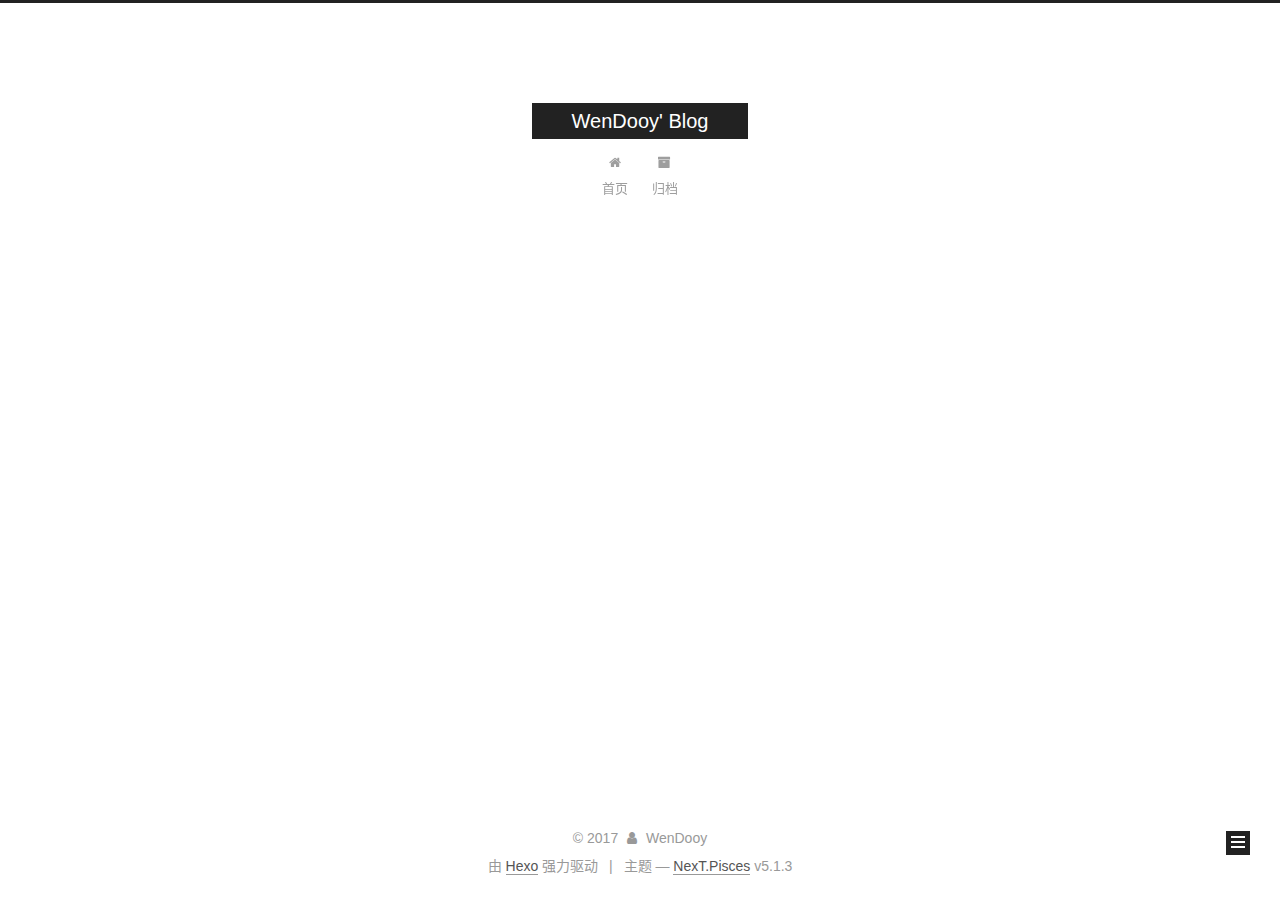
==== commit 2c2e5fdf: "Site updated: 2017-10-11 23:18:54" ====
--- a/archives/index.html
+++ b/archives/index.html
@@ -5,7 +5,7 @@
   
 
 
-<html class="theme-next muse use-motion" lang="zh-CN">
+<html class="theme-next pisces use-motion" lang="zh-CN">
 <head>
   <meta charset="UTF-8"/>
 <meta http-equiv="X-UA-Compatible" content="IE=edge" />
@@ -96,7 +96,7 @@
   var NexT = window.NexT || {};
   var CONFIG = {
     root: '/',
-    scheme: 'Muse',
+    scheme: 'Pisces',
     version: '5.1.3',
     sidebar: {"position":"left","display":"post","offset":12,"b2t":false,"scrollpercent":false,"onmobile":false},
     fancybox: true,
@@ -104,7 +104,7 @@
     motion: {"enable":true,"async":false,"transition":{"post_block":"fadeIn","post_header":"slideDownIn","post_body":"slideDownIn","coll_header":"slideLeftIn","sidebar":"slideUpIn"}},
     duoshuo: {
       userId: '0',
-      author: 'Author'
+      author: '博主'
     },
     algolia: {
       applicationID: '',
@@ -124,7 +124,7 @@
 
 
 
-  <title>Archiv | WenDooy' Blog</title>
+  <title>归档 | WenDooy' Blog</title>
   
 
 
@@ -184,7 +184,7 @@
             
               <i class="menu-item-icon fa fa-fw fa-home"></i> <br />
             
-            Startseite
+            首页
           </a>
         </li>
       
@@ -194,7 +194,7 @@
             
               <i class="menu-item-icon fa fa-fw fa-archive"></i> <br />
             
-            Archiv
+            归档
           </a>
         </li>
       
@@ -230,7 +230,7 @@
         
           
         
-        Öhm..! Insgesamt 2 Artikel. Bleib dran.
+        嗯..! 目前共计 2 篇日志。 继续努力。
       </span>
 
       
@@ -366,7 +366,7 @@
                 <a href="/archives/">
               
                   <span class="site-state-item-count">2</span>
-                  <span class="site-state-item-name">Artikel</span>
+                  <span class="site-state-item-name">日志</span>
                 </a>
               </div>
             
@@ -418,7 +418,7 @@
 </div>
 
 
-  <div class="powered-by">Erstellt mit  <a class="theme-link" target="_blank" href="https://hexo.io">Hexo</a></div>
+  <div class="powered-by">由 <a class="theme-link" target="_blank" href="https://hexo.io">Hexo</a> 强力驱动</div>
 
 
 
@@ -426,7 +426,7 @@
 
 
 
-  <div class="theme-info">Theme &mdash; <a class="theme-link" target="_blank" href="https://github.com/iissnan/hexo-theme-next">NexT.Muse</a> v5.1.3</div>
+  <div class="theme-info">主题 &mdash; <a class="theme-link" target="_blank" href="https://github.com/iissnan/hexo-theme-next">NexT.Pisces</a> v5.1.3</div>
 
 
 
@@ -514,6 +514,13 @@
   
   
 
+
+  <script type="text/javascript" src="/js/src/affix.js?v=5.1.3"></script>
+
+  <script type="text/javascript" src="/js/src/schemes/pisces.js?v=5.1.3"></script>
+
+
+
   
 
   
